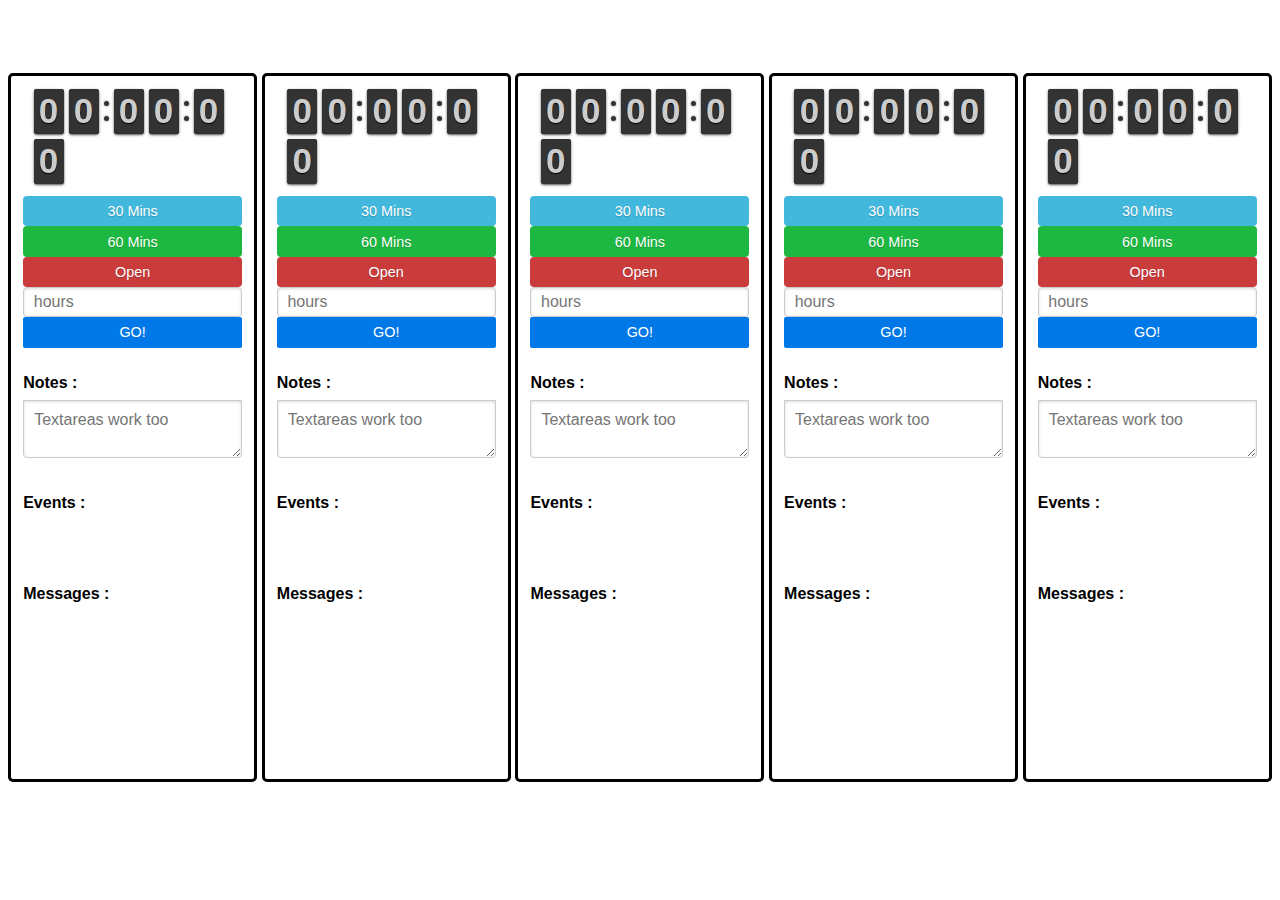
==== index.html @ 71eb6a72 "Newer project with CSS" ====
<html>
	<head>

		<link rel="stylesheet" href="pure-button/pure-min.css">
		<link rel="stylesheet" href="compiled/flipclock.css">
		<link rel="stylesheet" href="mystyle.css">

		<script src="compiled/jquery.min.js"></script>
		<script src="compiled/flipclock.js"></script>
	</head>
	<body onload="clockstartpsone(0); clockstartpstwo(0);
	 clockstartpsthree(0); clockstartpsfour(0); clockstartbillard(0); ">


<!--**************************PS One*************************-->

<div class="psone-clock-container">

				<div class="psone-clock"></div>
				<form class="pure-form">
						<input type="button" class="button-small button-secondary pure-button" value="30 Mins" onclick="clockstartpsone(0.5); timerecordpsone();" />
						<input type="button" class="button-small button-success pure-button" value="60 Mins" onclick="clockstartpsone(1); timerecordpsone();" />
						<input type="button" class="button-small button-error pure-button" value="Open" onclick="clockstartpsone(100); timerecordpsone();" />
						<input id="hours1" type="text" class="pure-input" placeholder="hours" />
						<input type="button" class="button-small pure-button-primary pure-button" value="GO!" onclick="clockstartpsone(); timerecordpsone();" />
						<fieldset class="pure-group">
							<h4>Notes : </h4>
							<textarea class="pure-input-1" placeholder="Textareas work too"></textarea>
						</fieldset>
				</form>

				<div class="events">
					<h4>Events : </h4>
					<p id="timepsone"></p>
				</div>

				<div class="messages">
					<h4>Messages :</h4>
					<p class="psonemessage"></p>
				</div>
</div>


<!--**************************PS Two*************************-->

<div class="pstwo-clock-container">

				<div class="pstwo-clock"></div>
				<form class="pure-form">
						<input type="button" class="button-small button-secondary pure-button" value="30 Mins" onclick="clockstartpstwo(0.5); timerecordpstwo();" />
						<input type="button" class="button-small button-success pure-button" value="60 Mins" onclick="clockstartpstwo(1); timerecordpstwo();" />
						<input type="button" class="button-small button-error pure-button" value="Open" onclick="clockstartpstwo(100); timerecordpstwo();" />
						<input id="hours1" type="text" class="pure-input" placeholder="hours" />
						<input type="button" class="button-small pure-button-primary pure-button" value="GO!" onclick="clockstartpstwo(); timerecordpstwo();" />
						<fieldset class="pure-group">
							<h4>Notes : </h4>
							<textarea class="pure-input-1" placeholder="Textareas work too"></textarea>
						</fieldset>
				</form>

				<div class="events">
					<h4>Events : </h4>
					<p id="timepstwo"></p>
				</div>

				<div class="messages">
					<h4>Messages :</h4>
					<p class="pstwomessage"></p>
				</div>
</div>


<!--**************************PS Three*************************-->

<div class="psthree-clock-container">

				<div class="psthree-clock"></div>
				<form class="pure-form">
						<input type="button" class="button-small button-secondary pure-button" value="30 Mins" onclick="clockstartpsthree(0.5); timerecordpsthree();" />
						<input type="button" class="button-small button-success pure-button" value="60 Mins" onclick="clockstartpsthree(1); timerecordpsthree();" />
						<input type="button" class="button-small button-error pure-button" value="Open" onclick="clockstartpsthree(100); timerecordpsthree();" />
						<input id="hours1" type="text" class="pure-input" placeholder="hours" />
						<input type="button" class="button-small pure-button-primary pure-button" value="GO!" onclick="clockstartpsthree(); timerecordpsthree();" />
						<fieldset class="pure-group">
							<h4>Notes : </h4>
							<textarea class="pure-input-1" placeholder="Textareas work too"></textarea>
						</fieldset>
				</form>

				<div class="events">
					<h4>Events : </h4>
					<p id="timepsthree"></p>
				</div>

				<div class="messages">
					<h4>Messages :</h4>
					<p class="psthreemessage"></p>
				</div>
</div>


<!--**************************PS Four*************************-->

<div class="psfour-clock-container">

				<div class="psfour-clock"></div>
				<form class="pure-form">
						<input type="button" class="button-small button-secondary pure-button" value="30 Mins" onclick="clockstartpsfour(0.5); timerecordpsfour();" />
						<input type="button" class="button-small button-success pure-button" value="60 Mins" onclick="clockstartpsfour(1); timerecordpsfour();" />
						<input type="button" class="button-small button-error pure-button" value="Open" onclick="clockstartpsfour(100); timerecordpsfour();" />
						<input id="hours1" type="text" class="pure-input" placeholder="hours" />
						<input type="button" class="button-small pure-button-primary pure-button" value="GO!" onclick="clockstartpsfour(); timerecordpsfour();" />
						<fieldset class="pure-group">
							<h4>Notes : </h4>
							<textarea class="pure-input-1" placeholder="Textareas work too"></textarea>
						</fieldset>
				</form>

				<div class="events">
					<h4>Events : </h4>
					<p id="timepsfour"></p>
				</div>

				<div class="messages">
					<h4>Messages :</h4>
					<p class="psfourmessage"></p>
				</div>
</div>


<!--**************************Billard*************************-->

<div class="billard-clock-container">

				<div class="billard-clock"></div>
				<form class="pure-form">
						<input type="button" class="button-small button-secondary pure-button" value="30 Mins" onclick="clockstartbillard(0.5); timerecordbillard();" />
						<input type="button" class="button-small button-success pure-button" value="60 Mins" onclick="clockstartbillard(1); timerecordbillard();" />
						<input type="button" class="button-small button-error pure-button" value="Open" onclick="clockstartbillard(100); timerecordbillard();" />
						<input id="hours1" type="text" class="pure-input" placeholder="hours" />
						<input type="button" class="button-small pure-button-primary pure-button" value="GO!" onclick="clockstartbillard(); timerecordbillard();" />
						<fieldset class="pure-group">
							<h4>Notes : </h4>
							<textarea class="pure-input-1" placeholder="Textareas work too"></textarea>
						</fieldset>
				</form>

				<div class="events">
					<h4>Events : </h4>
					<p id="timebillard"></p>
				</div>

				<div class="messages">
					<h4>Messages :</h4>
					<p class="billardmessage"></p>
				</div>
</div>

<script type="text/javascript">
		// **************************** PS One ********************************* //

						function timerecordpsone(){
								var t = new Date();
								var h = t.getHours();
								var m = t.getMinutes();
								var s = t.getSeconds();
								var message = "PS One Started at" +" "+( h % 12 || 12 )+ " : " +m+" : "+s;
								document.getElementById("timepsone").innerHTML=message;
						}
						function clockstartpsone(x) {
							if (x == undefined) {
								var hours1 = document.getElementById("hours1");
								x = hours1.value;
								var downward = true;
							}else if (x==100) {
								downward = false;
								x = 0;
							}else {
								downward = true;
							}
							var clock = new FlipClock($('.psone-clock'),x*3600, {
								// ... your options here

								clockFace: 'HourlyCounter',
								autoStart: true,
								countdown: downward,

								callbacks: {
									interval: function() {
												var time = this.factory.getTime().time;

												if(time == 600) {
													$('.psonemessage').html('10 Minutes left');
													var audio = new Audio('audio_file.mp3');
													audio.play();
												}
											},
											stop: function() {
												$('.psonemessage').html('the end');
											}
										}




									})};

			// **************************** PS Two ********************************* //
			function timerecordpstwo(){
					var t = new Date();
					var h = t.getHours();
					var m = t.getMinutes();
					var s = t.getSeconds();
					var message = "PS Two Started at" +" "+( h % 12 || 12 )+ " : " +m+" : "+s;
					document.getElementById("timepstwo").innerHTML=message;
			}

			function clockstartpstwo(x) {

				if (x > 2) {
					var downward = false;
					x = 0;
				}else {
					downward = true;
				}

				var clock = new FlipClock($('.pstwo-clock'),x*3600, {
					// ... your options here
					clockFace: 'HourlyCounter',
					autoStart: true,
					countdown: downward,
					callbacks: {
						interval: function() {
									var time = this.factory.getTime().time;

									if(time == 600) {
										$('.pstwomessage').html('10 Minutes left');
										var audio = new Audio('audio_file.mp3');
										audio.play();
									}
								},
								stop: function() {
									$('.pstwomessage').html('the end');
								}
							}
						})};

			// **************************** PS Three ********************************* //
			function timerecordpsthree(){
					var t = new Date();
					var h = t.getHours();
					var m = t.getMinutes();
					var s = t.getSeconds();
					var message = "PS Three Started at" +" "+( h % 12 || 12 )+ " : " +m+" : "+s;
					document.getElementById("timepsthree").innerHTML=message;
			}

			function clockstartpsthree(x) {
				if (x > 2) {
					var downward = false;
					x = 0;
				}else {
					downward = true;
				}
				var clock = new FlipClock($('.psthree-clock'),x*3600, {
					// ... your options here
					clockFace: 'HourlyCounter',
					autoStart: true,
					countdown: downward,
					callbacks: {
						interval: function() {
									var time = this.factory.getTime().time;

									if(time == 600) {
										$('.psthreemessage').html('10 Minutes left');
										var audio = new Audio('audio_file.mp3');
										audio.play();
									}
								},
								stop: function() {
									$('.psthreemessage').html('the end');
								}
							}
						})};

			// **************************** PS Four ********************************* //
			function timerecordpsfour(){
					var t = new Date();
					var h = t.getHours();
					var m = t.getMinutes();
					var s = t.getSeconds();
					var message = "PS Four Started at" +" "+( h % 12 || 12 )+ " : " +m+" : "+s;
					document.getElementById("timepsfour").innerHTML=message;
			}

			function clockstartpsfour(x) {
				if (x > 2) {
					var downward = false;
					x = 0;
				}else {
					downward = true;
				}
				var clock = new FlipClock($('.psfour-clock'),x*3600, {
					// ... your options here
					clockFace: 'HourlyCounter',
					autoStart: true,
					countdown: downward,
					callbacks: {
						interval: function() {
									var time = this.factory.getTime().time;

									if(time == 600) {
										$('.psfourmessage').html('10 Minutes left');
										var audio = new Audio('audio_file.mp3');
										audio.play();
									}
								},
								stop: function() {
									$('.psfourmessage').html('the end');
								}
							}
						})};

			// **************************** Billard ********************************* //
			function timerecordbillard(){
					var t = new Date();
					var h = t.getHours();
					var m = t.getMinutes();
					var s = t.getSeconds();
					var message = "Billard Started at" +" "+( h % 12 || 12 )+ " : " +m+" : "+s;
					document.getElementById("timebillard").innerHTML=message;
			}

			function clockstartbillard(x) {
				if (x > 2) {
					var downward = false;
					x = 0;
				}else {
					downward = true;
				}
				var clock = new FlipClock($('.billard-clock'),x*3600, {
					// ... your options here
					clockFace: 'HourlyCounter',
					autoStart: true,
					countdown: downward,
					callbacks: {
						interval: function() {
									var time = this.factory.getTime().time;

									if(time == 600) {
										$('.billardmessage').html('10 Minutes left');
										var audio = new Audio('audio_file.mp3');
										audio.play();
									}
								},
								stop: function() {
									$('.billardmessage').html('the end');
								}
							}
						})};

						//window.onbeforeunload = confirmExit;
				    //function confirmExit() {
				      //  return "You have attempted to leave this page. Are you sure?";
				    //}

    </script>
	</body>
</html>
---- compiled/flipclock.css ----
/* Get the bourbon mixin from http://bourbon.io */
/* Reset */

.psone-clock, .pstwo-clock, .psthree-clock, .psfour-clock, .billard-clock {
   zoom: 0.5;

}
/* Get the bourbon mixin from http://bourbon.io */
/* Reset */

.flip-clock-wrapper * {
    -webkit-box-sizing: border-box;
    -moz-box-sizing: border-box;
    -ms-box-sizing: border-box;
    -o-box-sizing: border-box;
    box-sizing: border-box;
    -webkit-backface-visibility: hidden;
    -moz-backface-visibility: hidden;
    -ms-backface-visibility: hidden;
    -o-backface-visibility: hidden;
    backface-visibility: hidden;
}

.flip-clock-wrapper a {
  cursor: pointer;
  text-decoration: none;
  color: #ccc; }

.flip-clock-wrapper a:hover {
  color: #fff; }

.flip-clock-wrapper ul {
  list-style: none; }

.flip-clock-wrapper.clearfix:before,
.flip-clock-wrapper.clearfix:after {
  content: " ";
  display: table; }

.flip-clock-wrapper.clearfix:after {
  clear: both; }

.flip-clock-wrapper.clearfix {
  *zoom: 1; }

/* Main */
.flip-clock-wrapper {
  font: normal 11px "Helvetica Neue", Helvetica, sans-serif;
  -webkit-user-select: none; }

.flip-clock-meridium {
  background: none !important;
  box-shadow: 0 0 0 !important;
  font-size: 36px !important; }

.flip-clock-meridium a { color: #313333; }

.flip-clock-wrapper {
  text-align: center;
  position: relative;
  width: 100%;
  margin: 1em;
}

.flip-clock-wrapper:before,
.flip-clock-wrapper:after {
    content: " "; /* 1 */
    display: table; /* 2 */
}
.flip-clock-wrapper:after {
    clear: both;
}

/* Skeleton */
.flip-clock-wrapper ul {
  position: relative;
  float: left;
  margin: 5px;
  width: 60px;
  height: 90px;
  font-size: 80px;
  font-weight: bold;
  line-height: 87px;
  border-radius: 6px;
  background: #000;
}

.flip-clock-wrapper ul li {
  z-index: 1;
  position: absolute;
  left: 0;
  top: 0;
  width: 100%;
  height: 100%;
  line-height: 87px;
  text-decoration: none !important;
}

.flip-clock-wrapper ul li:first-child {
  z-index: 2; }

.flip-clock-wrapper ul li a {
  display: block;
  height: 100%;
  -webkit-perspective: 200px;
  -moz-perspective: 200px;
  perspective: 200px;
  margin: 0 !important;
  overflow: visible !important;
  cursor: default !important; }

.flip-clock-wrapper ul li a div {
  z-index: 1;
  position: absolute;
  left: 0;
  width: 100%;
  height: 50%;
  font-size: 80px;
  overflow: hidden;
  outline: 1px solid transparent; }

.flip-clock-wrapper ul li a div .shadow {
  position: absolute;
  width: 100%;
  height: 100%;
  z-index: 2; }

.flip-clock-wrapper ul li a div.up {
  -webkit-transform-origin:  none !important;
  -moz-transform-origin:  none !important;
  -ms-transform-origin:  none !important;
  -o-transform-origin:  none !important;
  transform-origin:  none !important;
  top: 0; }

.flip-clock-wrapper ul li a div.up:after {
  content: "";
  position: absolute;
  top: 44px;
  left: 0;
  z-index: 5;
  width: 100%;
  height: 3px;
  background-color: #000;
  background-color: rgba(0, 0, 0, 0.4); }

.flip-clock-wrapper ul li a div.down {
  -webkit-transform-origin:  none !important;
  -moz-transform-origin:  none !important;
  -ms-transform-origin:  none !important;
  -o-transform-origin:  none !important;
  transform-origin:  none !important;
  bottom: 0;
  border-bottom-left-radius: 6px;
  border-bottom-right-radius: 6px;
}

.flip-clock-wrapper ul li a div div.inn {
  position: absolute;
  left: 0;
  z-index: 1;
  width: 100%;
  height: 200%;
  color: #ccc;
  text-shadow: 0 1px 2px #000;
  text-align: center;
  background-color: #333;
  border-radius: 6px;
  font-size: 70px; }

.flip-clock-wrapper ul li a div.up div.inn {
  top: 0; }

.flip-clock-wrapper ul li a div.down div.inn {
  bottom: 0; }

/* PLAY */
.flip-clock-wrapper ul.play li.flip-clock-before {
  z-index: 3; }

.flip-clock-wrapper .flip {   box-shadow: 0 2px 5px rgba(0, 0, 0, 0.7); }

.flip-clock-wrapper ul.play li.flip-clock-active {
  -webkit-animation:  none !important;
  -moz-animation:  none !important;
  animation:  none !important;
  z-index: 5; }

.flip-clock-divider {
  float: left;
  display: inline-block;
  position: relative;
  width: 20px;
  height: 100px; }

.flip-clock-divider:first-child {
  width: 0; }

.flip-clock-dot {
  display: block;
  background: #323434;
  width: 10px;
  height: 10px;
  position: absolute;
  border-radius: 50%;
  box-shadow: 0 0 5px rgba(0, 0, 0, 0.5);
  left: 5px; }

.flip-clock-divider .flip-clock-label {
  position: absolute;
  top: -1.5em;
  right: -86px;
  color: black;
  text-shadow: none;
  visibility: hidden;
 }

.flip-clock-divider.minutes .flip-clock-label {
  right: -88px;

}

.flip-clock-divider.seconds .flip-clock-label {
  right: -91px;
  visibility: hidden;
}

.flip-clock-dot.top {
  top: 30px; }

.flip-clock-dot.bottom {
  bottom: 30px; }

@-webkit-keyframes asd {
  0% {
    z-index: 2; }

  20% {
    z-index: 4; }

  100% {
    z-index: 4; } }

@-moz-keyframes asd {
  0% {
    z-index: 2; }

  20% {
    z-index: 4; }

  100% {
    z-index: 4; } }

@-o-keyframes asd {
  0% {
    z-index: 2; }

  20% {
    z-index: 4; }

  100% {
    z-index: 4; } }

@keyframes asd {
  0% {
    z-index: 2; }

  20% {
    z-index: 4; }

  100% {
    z-index: 4; } }

.flip-clock-wrapper ul.play li.flip-clock-active .down {
  z-index: 2;
  -webkit-animation:  none !important;
  -moz-animation:  none !important;
  animation:  none !important }

@-webkit-keyframes turn {
  0% {
    -webkit-transform: rotateX(90deg); }

  100% {
    -webkit-transform: rotateX(0deg); } }

@-moz-keyframes turn {
  0% {
    -moz-transform: rotateX(90deg); }

  100% {
    -moz-transform: rotateX(0deg); } }

@-o-keyframes turn {
  0% {
    -o-transform: rotateX(90deg); }

  100% {
    -o-transform: rotateX(0deg); } }

@keyframes turn {
  0% {
    transform: rotateX(90deg); }

  100% {
    transform: rotateX(0deg); } }

.flip-clock-wrapper ul.play li.flip-clock-before .up {
  z-index: 2;
  -webkit-animation:  none !important;
  -moz-animation:  none !important;
  animation:  none !important }

@-webkit-keyframes turn2 {
  0% {
    -webkit-transform: rotateX(0deg); }

  100% {
    -webkit-transform: rotateX(-90deg); } }

@-moz-keyframes turn2 {
  0% {
    -moz-transform: rotateX(0deg); }

  100% {
    -moz-transform: rotateX(-90deg); } }

@-o-keyframes turn2 {
  0% {
    -o-transform: rotateX(0deg); }

  100% {
    -o-transform: rotateX(-90deg); } }

@keyframes turn2 {
  0% {
    transform: rotateX(0deg); }

  100% {
    transform: rotateX(-90deg); } }

.flip-clock-wrapper ul li.flip-clock-active {
  z-index: 3; }

/* SHADOW */
@-webkit-keyframes show {
  0% {
    opacity: 0; }

  100% {
    opacity: 1; } }

@-moz-keyframes show {
  0% {
    opacity: 0; }

  100% {
    opacity: 1; } }

@-o-keyframes show {
  0% {
    opacity: 0; }

  100% {
    opacity: 1; } }

@keyframes show {
  0% {
    opacity: 0; }

  100% {
    opacity: 1; } }

@-webkit-keyframes hide {
  0% {
    opacity: 1; }

  100% {
    opacity: 0; } }

@-moz-keyframes hide {
  0% {
    opacity: 1; }

  100% {
    opacity: 0; } }

@-o-keyframes hide {
  0% {
    opacity: 1; }

  100% {
    opacity: 0; } }

@keyframes hide {
  0% {
    opacity: 1; }

  100% {
    opacity: 0; } }
---- mystyle.css ----
/**Generaal Style**/
body {
  width:100%;
  margin-top: 73px;

}

form {

  width: 90%;
  display: block;
  margin: auto;
}

textarea {
  margin: auto;
}

h4 {
  margin-bottom: -10px;
}

form,h4 {
  margin-bottom :10px;
}
p {
  margin-left: 7px;
}

.events, .messages {
  margin: auto;
  height: 10%;
  width: 90%;
}



/** Start PS one container style **/
.psone-clock-container {
  width: 19%;
  height: 85%;
  display: inline-block;
  vertical-align:top;
  margin-left: 8px;
  border: solid;
  border-radius: 5px;
}


.psone-clock {
  width: 90%;
  display: block;
  margin:20px 0px 20px 40px;
}


/**End PS one container style**/

/****************************************/

/** Start PS two container style **/
.pstwo-clock-container {
  width: 19%;
  height: 85%;

  display: inline-block;
  vertical-align:top;
  border: solid;
  border-radius: 5px;

}


.pstwo-clock {
  width: 90%;
  display: block;
  margin:20px 0px 20px 40px;
}

/**End PS two container style**/


/****************************************/


/** Start PS three container style **/
.psthree-clock-container {
  width: 19%;
  height: 85%;

  display: inline-block;
  vertical-align:top;
  border: solid;
  border-radius: 5px;
}


.psthree-clock {
  width: 90%;
  display: block;
  margin:20px 0px 20px 40px;
}

/**End PS three container style**/


/****************************************/


/** Start PS four container style **/
.psfour-clock-container {
  width: 19%;
  height: 85%;

  display: inline-block;
  vertical-align:top;
  border: solid;
  border-radius: 5px;
}


.psfour-clock {
  width: 90%;
  display: block;
  margin:20px 0px 20px 40px;
}

/**End PS four container style**/


/****************************************/


/** Start Billard one container style **/
.billard-clock-container {
  width: 19%;
  height: 85%;

  display: inline-block;
  vertical-align:top;
  border: solid;
  border-radius: 5px;
}


.billard-clock {
  width: 90%;
  display: block;
  margin:20px 0px 20px 40px;
}

/**End Billard one container style**/

/****************************************/

/** Start Buttons style **/

.button-success,
.button-error,
.button-warning,
.button-secondary {
    color: white;
    border-radius: 4px;
    text-shadow: 0 1px 1px rgba(0, 0, 0, 0.2);
}

.button-success {
    background: rgb(28, 184, 65); /* this is a green */
}

.button-error {
    background: rgb(202, 60, 60); /* this is a maroon */
}

.button-warning {
    background: rgb(223, 117, 20); /* this is an orange */
}

.button-secondary {
    background: rgb(66, 184, 221); /* this is a light blue */
}

.button-small {
  font-size: 90%;
  width: 100%;
}

.pure-input {
  width: 100%;
  height: 30px;
  margin-right: 2px;
}
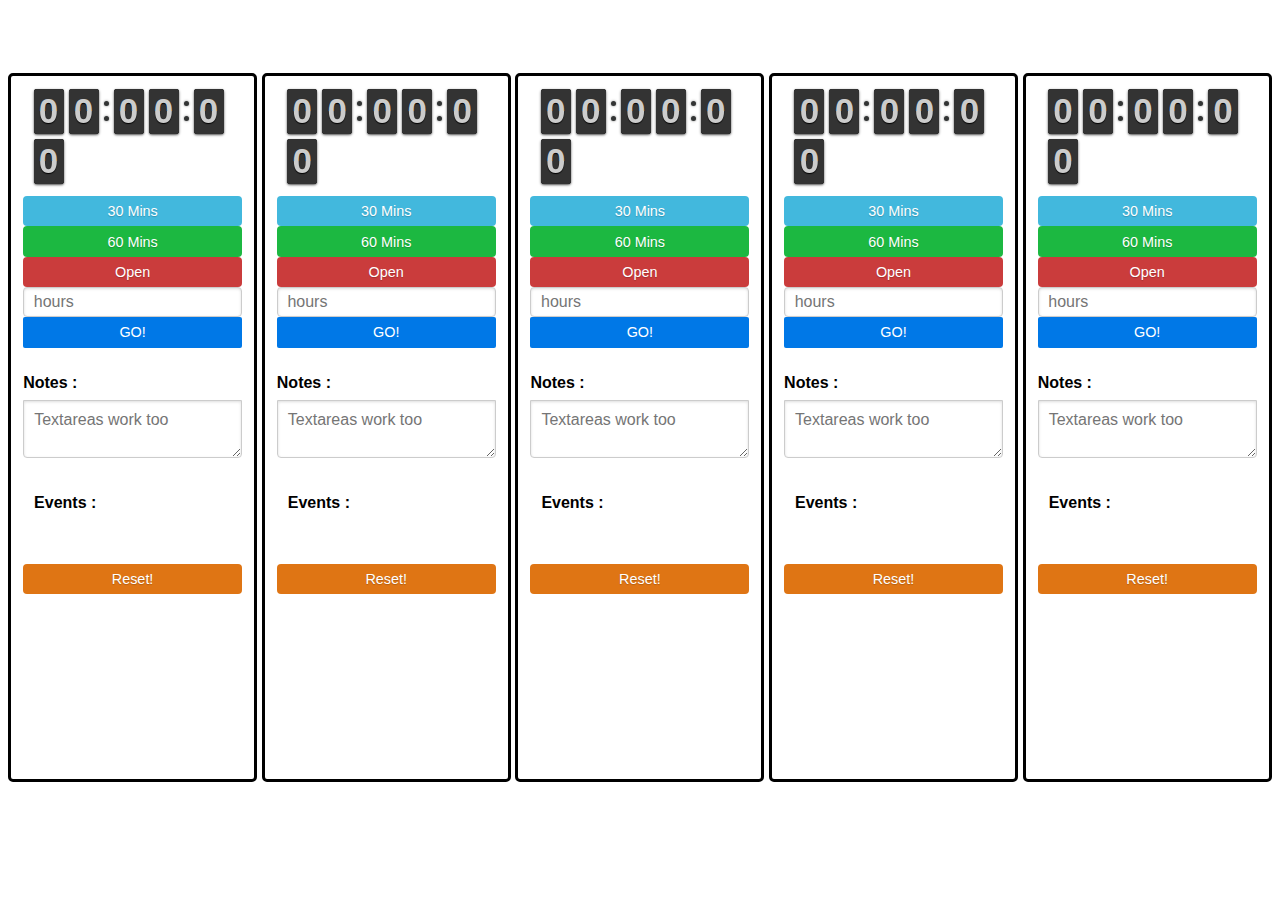
==== commit f1978ee5: "nothing" ====
--- a/index.html
+++ b/index.html
@@ -1,43 +1,43 @@
 <html>
 	<head>
-
+		<link href="https://fonts.googleapis.com/css?family=Lobster" rel="stylesheet" type="text/css">
 		<link rel="stylesheet" href="pure-button/pure-min.css">
 		<link rel="stylesheet" href="compiled/flipclock.css">
 		<link rel="stylesheet" href="mystyle.css">
 
+
 		<script src="compiled/jquery.min.js"></script>
 		<script src="compiled/flipclock.js"></script>
 	</head>
-	<body onload="clockstartpsone(0); clockstartpstwo(0);
-	 clockstartpsthree(0); clockstartpsfour(0); clockstartbillard(0); ">
-
+	<body onload="deploy()" onunload="savetimers()">
 
 <!--**************************PS One*************************-->
 
 <div class="psone-clock-container">
-
 				<div class="psone-clock"></div>
 				<form class="pure-form">
-						<input type="button" class="button-small button-secondary pure-button" value="30 Mins" onclick="clockstartpsone(0.5); timerecordpsone();" />
-						<input type="button" class="button-small button-success pure-button" value="60 Mins" onclick="clockstartpsone(1); timerecordpsone();" />
-						<input type="button" class="button-small button-error pure-button" value="Open" onclick="clockstartpsone(100); timerecordpsone();" />
+
+						<input type="button" class="button-small button-secondary pure-button" value="30 Mins" onclick="clockstartpsone('half'); timerecordpsone();" />
+						<input type="button" class="button-small button-success pure-button" value="60 Mins" onclick="clockstartpsone('hour'); timerecordpsone();" />
+						<input type="button" class="button-small button-error pure-button" value="Open" onclick="clockstartpsone('unlimited'); timerecordpsone();" />
 						<input id="hours1" type="text" class="pure-input" placeholder="hours" />
-						<input type="button" class="button-small pure-button-primary pure-button" value="GO!" onclick="clockstartpsone(); timerecordpsone();" />
+						<input type="button" class="button-small pure-button-primary pure-button" value="GO!" onclick="clockstartpsone('hours1'); timerecordpsone();" />
+
 						<fieldset class="pure-group">
 							<h4>Notes : </h4>
 							<textarea class="pure-input-1" placeholder="Textareas work too"></textarea>
 						</fieldset>
+
+						<div class="events">
+							<h4>Events : </h4>
+							<p id="timepsone"></p>
+							<p class="psonemessage"></p>
+						</div>
+						<input type="button" class="button-small button-warning pure-button" value="Reset!" onclick="resetpsone();" />
 				</form>
 
-				<div class="events">
-					<h4>Events : </h4>
-					<p id="timepsone"></p>
-				</div>
-
-				<div class="messages">
-					<h4>Messages :</h4>
-					<p class="psonemessage"></p>
-				</div>
+
+
 </div>
 
 
@@ -47,26 +47,25 @@
 
 				<div class="pstwo-clock"></div>
 				<form class="pure-form">
-						<input type="button" class="button-small button-secondary pure-button" value="30 Mins" onclick="clockstartpstwo(0.5); timerecordpstwo();" />
-						<input type="button" class="button-small button-success pure-button" value="60 Mins" onclick="clockstartpstwo(1); timerecordpstwo();" />
-						<input type="button" class="button-small button-error pure-button" value="Open" onclick="clockstartpstwo(100); timerecordpstwo();" />
-						<input id="hours1" type="text" class="pure-input" placeholder="hours" />
-						<input type="button" class="button-small pure-button-primary pure-button" value="GO!" onclick="clockstartpstwo(); timerecordpstwo();" />
+						<input type="button" class="button-small button-secondary pure-button" value="30 Mins" onclick="clockstartpstwo('half'); timerecordpstwo();" />
+						<input type="button" class="button-small button-success pure-button" value="60 Mins" onclick="clockstartpstwo('hour'); timerecordpstwo();" />
+						<input type="button" class="button-small button-error pure-button" value="Open" onclick="clockstartpstwo('unlimited'); timerecordpstwo();" />
+						<input id="hours2" type="text" class="pure-input" placeholder="hours" />
+						<input type="button" class="button-small pure-button-primary pure-button" value="GO!" onclick="clockstartpstwo('hours2'); timerecordpstwo();" />
+
 						<fieldset class="pure-group">
 							<h4>Notes : </h4>
 							<textarea class="pure-input-1" placeholder="Textareas work too"></textarea>
 						</fieldset>
+
+										<div class="events">
+											<h4>Events : </h4>
+											<p id="timepstwo"></p>
+											<p class="pstwomessage"></p>
+										</div>
+										<input type="button" class="button-small button-warning pure-button" value="Reset!" onclick="resetpstwo();" />
 				</form>
 
-				<div class="events">
-					<h4>Events : </h4>
-					<p id="timepstwo"></p>
-				</div>
-
-				<div class="messages">
-					<h4>Messages :</h4>
-					<p class="pstwomessage"></p>
-				</div>
 </div>
 
 
@@ -76,26 +75,26 @@
 
 				<div class="psthree-clock"></div>
 				<form class="pure-form">
-						<input type="button" class="button-small button-secondary pure-button" value="30 Mins" onclick="clockstartpsthree(0.5); timerecordpsthree();" />
-						<input type="button" class="button-small button-success pure-button" value="60 Mins" onclick="clockstartpsthree(1); timerecordpsthree();" />
-						<input type="button" class="button-small button-error pure-button" value="Open" onclick="clockstartpsthree(100); timerecordpsthree();" />
-						<input id="hours1" type="text" class="pure-input" placeholder="hours" />
-						<input type="button" class="button-small pure-button-primary pure-button" value="GO!" onclick="clockstartpsthree(); timerecordpsthree();" />
+						<input type="button" class="button-small button-secondary pure-button" value="30 Mins" onclick="clockstartpsthree('half'); timerecordpsthree();" />
+						<input type="button" class="button-small button-success pure-button" value="60 Mins" onclick="clockstartpsthree('hour'); timerecordpsthree();" />
+						<input type="button" class="button-small button-error pure-button" value="Open" onclick="clockstartpsthree('unlimited'); timerecordpsthree();" />
+						<input id="hours3" type="text" class="pure-input" placeholder="hours" />
+						<input type="button" class="button-small pure-button-primary pure-button" value="GO!" onclick="clockstartpsthree('hours3'); timerecordpsthree();" />
+
 						<fieldset class="pure-group">
 							<h4>Notes : </h4>
 							<textarea class="pure-input-1" placeholder="Textareas work too"></textarea>
 						</fieldset>
+
+						<div class="events">
+							<h4>Events : </h4>
+							<p id="timepsthree"></p>
+							<p class="psthreemessage"></p>
+						</div>
+						<input type="button" class="button-small button-warning pure-button" value="Reset!" onclick="resetpsthree();" />
 				</form>
 
-				<div class="events">
-					<h4>Events : </h4>
-					<p id="timepsthree"></p>
-				</div>
-
-				<div class="messages">
-					<h4>Messages :</h4>
-					<p class="psthreemessage"></p>
-				</div>
+
 </div>
 
 
@@ -105,26 +104,25 @@
 
 				<div class="psfour-clock"></div>
 				<form class="pure-form">
-						<input type="button" class="button-small button-secondary pure-button" value="30 Mins" onclick="clockstartpsfour(0.5); timerecordpsfour();" />
-						<input type="button" class="button-small button-success pure-button" value="60 Mins" onclick="clockstartpsfour(1); timerecordpsfour();" />
-						<input type="button" class="button-small button-error pure-button" value="Open" onclick="clockstartpsfour(100); timerecordpsfour();" />
-						<input id="hours1" type="text" class="pure-input" placeholder="hours" />
-						<input type="button" class="button-small pure-button-primary pure-button" value="GO!" onclick="clockstartpsfour(); timerecordpsfour();" />
+						<input type="button" class="button-small button-secondary pure-button" value="30 Mins" onclick="clockstartpsfour('half'); timerecordpsfour();" />
+						<input type="button" class="button-small button-success pure-button" value="60 Mins" onclick="clockstartpsfour('hour'); timerecordpsfour();" />
+						<input type="button" class="button-small button-error pure-button" value="Open" onclick="clockstartpsfour('unlimited'); timerecordpsfour();" />
+						<input id="hours4" type="text" class="pure-input" placeholder="hours" />
+						<input type="button" class="button-small pure-button-primary pure-button" value="GO!" onclick="clockstartpsfour('hours4'); timerecordpsfour();" />
+
 						<fieldset class="pure-group">
 							<h4>Notes : </h4>
 							<textarea class="pure-input-1" placeholder="Textareas work too"></textarea>
 						</fieldset>
+
+										<div class="events">
+											<h4>Events : </h4>
+											<p id="timepsfour"></p>
+											<p class="psfourmessage"></p>
+										</div>
+										<input type="button" class="button-small button-warning pure-button" value="Reset!" onclick="resetpsfour();" />
 				</form>
 
-				<div class="events">
-					<h4>Events : </h4>
-					<p id="timepsfour"></p>
-				</div>
-
-				<div class="messages">
-					<h4>Messages :</h4>
-					<p class="psfourmessage"></p>
-				</div>
 </div>
 
 
@@ -134,235 +132,435 @@
 
 				<div class="billard-clock"></div>
 				<form class="pure-form">
-						<input type="button" class="button-small button-secondary pure-button" value="30 Mins" onclick="clockstartbillard(0.5); timerecordbillard();" />
-						<input type="button" class="button-small button-success pure-button" value="60 Mins" onclick="clockstartbillard(1); timerecordbillard();" />
-						<input type="button" class="button-small button-error pure-button" value="Open" onclick="clockstartbillard(100); timerecordbillard();" />
-						<input id="hours1" type="text" class="pure-input" placeholder="hours" />
-						<input type="button" class="button-small pure-button-primary pure-button" value="GO!" onclick="clockstartbillard(); timerecordbillard();" />
+						<input type="button" class="button-small button-secondary pure-button" value="30 Mins" onclick="clockstartbillard('half'); timerecordbillard();" />
+						<input type="button" class="button-small button-success pure-button" value="60 Mins" onclick="clockstartbillard('hour'); timerecordbillard();" />
+						<input type="button" class="button-small button-error pure-button" value="Open" onclick="clockstartbillard('unlimited'); timerecordbillard();" />
+						<input id="hoursbillard" type="text" class="pure-input" placeholder="hours" />
+						<input type="button" class="button-small pure-button-primary pure-button" value="GO!" onclick="clockstartbillard('hoursbillard'); timerecordbillard();" />
+
 						<fieldset class="pure-group">
 							<h4>Notes : </h4>
 							<textarea class="pure-input-1" placeholder="Textareas work too"></textarea>
 						</fieldset>
+
+										<div class="events">
+											<h4>Events : </h4>
+											<p id="timebillard"></p>
+											<p class="billardmessage"></p>
+										</div>
+										<input type="button" class="button-small button-warning pure-button" value="Reset!" onclick="resetbillard();" />
 				</form>
 
-				<div class="events">
-					<h4>Events : </h4>
-					<p id="timebillard"></p>
-				</div>
-
-				<div class="messages">
-					<h4>Messages :</h4>
-					<p class="billardmessage"></p>
-				</div>
 </div>
 
 <script type="text/javascript">
-		// **************************** PS One ********************************* //
-
-						function timerecordpsone(){
-								var t = new Date();
-								var h = t.getHours();
-								var m = t.getMinutes();
-								var s = t.getSeconds();
-								var message = "PS One Started at" +" "+( h % 12 || 12 )+ " : " +m+" : "+s;
-								document.getElementById("timepsone").innerHTML=message;
+
+		// **************************** Checking and setting local storage and global variables for the first time ********************************* //
+
+
+						// Deploy the counters
+						function deploy(x){
+								 clockstartpsone(x);
+								 clockstartpstwo(x);
+								 clockstartpsthree(x);
+								 clockstartpsfour(x);
+								 clockstartbillard(x);
+							}
+
+						// save timers on reload
+						function savetimers(){
+							savexpsone();
+							savexpstwo();
+							savexpsthree();
+							savexpsfour();
+							savexbillard();
 						}
+
+						var savedtimepsone, savedtimepstwo, savedtimepsthree, savedtimepsfour, savedtimebillard;
+		// **************************** Launching the counters with default value = localxs ********************************* //
+
+		// **************************** PS One *********************************
+
+						var localxpsone = parseFloat(localStorage.localxpsone);
+
 						function clockstartpsone(x) {
-							if (x == undefined) {
-								var hours1 = document.getElementById("hours1");
-								x = hours1.value;
-								var downward = true;
-							}else if (x==100) {
-								downward = false;
-								x = 0;
-							}else {
-								downward = true;
-							}
+							console.log(x);
+								if (x == "unlimited") {
+									x = 5;
+									var count = true;
+								}else if (x == "hours1") {
+									var hours1 = document.getElementById("hours1");
+									x = hours1.value;
+									count = true;
+								}else if (x == 'hour'){
+									x = 1;
+									var count = true;
+								}else if (x == 'half'){
+									x = 0.5;
+									var count = true;
+								}else {
+									x = localxpsone;
+									var count = true;
+								}
+
+
 							var clock = new FlipClock($('.psone-clock'),x*3600, {
 								// ... your options here
-
 								clockFace: 'HourlyCounter',
 								autoStart: true,
-								countdown: downward,
+								countdown: count,
+
 
 								callbacks: {
 									interval: function() {
 												var time = this.factory.getTime().time;
-
+												var audio = new Audio('audio_file.mp3');
+												savedtimepsone = time/3600;
 												if(time == 600) {
 													$('.psonemessage').html('10 Minutes left');
-													var audio = new Audio('audio_file.mp3');
+
 													audio.play();
+												}else if (time == 0) {
+													audio.play();
 												}
 											},
+
 											stop: function() {
-												$('.psonemessage').html('the end');
+												var t = new Date();
+												var h = t.getHours();
+												var m = t.getMinutes();
+												var s = t.getSeconds();
+												$('.psonemessage').html("PS One Finished at" +" "+( h % 12 || 12 )+ " : " +m);
+
+
+// Optional callback will fire after the clock resets
 											}
+
 										}
-
-
-
-
 									})};
 
+									function timerecordpsone(){
+											var t = new Date();
+											var h = t.getHours();
+											var m = t.getMinutes();
+											var s = t.getSeconds();
+											var message = "PS One Started at" +" "+( h % 12 || 12 )+ " : " +m;
+											document.getElementById("timepsone").innerHTML=message;
+											$('.psonemessage').html("");
+									}
+
+									function resetpsone() {
+										//localStorage.removeItem("localxpsone");
+										savedtimepsone = 0;
+										location.reload();
+									}
+
+									function savexpsone() {
+										localStorage.localxpsone = savedtimepsone;
+									}
 			// **************************** PS Two ********************************* //
-			function timerecordpstwo(){
-					var t = new Date();
-					var h = t.getHours();
-					var m = t.getMinutes();
-					var s = t.getSeconds();
-					var message = "PS Two Started at" +" "+( h % 12 || 12 )+ " : " +m+" : "+s;
-					document.getElementById("timepstwo").innerHTML=message;
-			}
-
-			function clockstartpstwo(x) {
-
-				if (x > 2) {
-					var downward = false;
-					x = 0;
-				}else {
-					downward = true;
-				}
-
-				var clock = new FlipClock($('.pstwo-clock'),x*3600, {
-					// ... your options here
-					clockFace: 'HourlyCounter',
-					autoStart: true,
-					countdown: downward,
-					callbacks: {
-						interval: function() {
-									var time = this.factory.getTime().time;
-
-									if(time == 600) {
-										$('.pstwomessage').html('10 Minutes left');
-										var audio = new Audio('audio_file.mp3');
-										audio.play();
-									}
-								},
-								stop: function() {
-									$('.pstwomessage').html('the end');
-								}
-							}
-						})};
-
+
+									var localxpstwo = parseFloat(localStorage.localxpstwo);
+
+									function clockstartpstwo(x) {
+											if (x == "unlimited") {
+												x = 5;
+												var count = true;
+											}else if (x == "hours2") {
+												var hours1 = document.getElementById("hours2");
+												x = hours1.value;
+												count = true;
+											}else if (x == 'hour'){
+												x = 1;
+												var count = true;
+											}else if (x == 'half'){
+												x = 0.5;
+												var count = true;
+											}else {
+												x = localxpstwo;
+												var count = true;
+											}
+
+
+										var clock = new FlipClock($('.pstwo-clock'),x*3600, {
+											// ... your options here
+											clockFace: 'HourlyCounter',
+											autoStart: true,
+											countdown: count,
+
+											callbacks: {
+												interval: function() {
+															var time = this.factory.getTime().time;
+															var audio = new Audio('audio_file.mp3');
+															savedtimepstwo = time/3600;
+															if(time == 600) {
+																$('.pstwomessage').html('10 Minutes left');
+
+																audio.play();
+															}else if (time == 0) {
+																audio.play();
+															}
+														},
+														stop: function() {
+															var t = new Date();
+															var h = t.getHours();
+															var m = t.getMinutes();
+															var s = t.getSeconds();
+															$('.pstwomessage').html("PS Two Finished at" +" "+( h % 12 || 12 )+ " : " +m);
+														}
+													}
+												})};
+
+												function timerecordpstwo(){
+														var t = new Date();
+														var h = t.getHours();
+														var m = t.getMinutes();
+														var s = t.getSeconds();
+														var message = "PS Two Started at" +" "+( h % 12 || 12 )+ " : " +m;
+														document.getElementById("timepstwo").innerHTML=message;
+														$('.pstwomessage').html("");
+												}
+
+												function resetpstwo() {
+													//localStorage.removeItem("localxpstwo");
+													savedtimepstwo = 0;
+													location.reload();
+												}
+
+
+
+
+												function savexpstwo() {
+													localStorage.localxpstwo = savedtimepstwo;
+												}
 			// **************************** PS Three ********************************* //
-			function timerecordpsthree(){
-					var t = new Date();
-					var h = t.getHours();
-					var m = t.getMinutes();
-					var s = t.getSeconds();
-					var message = "PS Three Started at" +" "+( h % 12 || 12 )+ " : " +m+" : "+s;
-					document.getElementById("timepsthree").innerHTML=message;
-			}
-
-			function clockstartpsthree(x) {
-				if (x > 2) {
-					var downward = false;
-					x = 0;
-				}else {
-					downward = true;
-				}
-				var clock = new FlipClock($('.psthree-clock'),x*3600, {
-					// ... your options here
-					clockFace: 'HourlyCounter',
-					autoStart: true,
-					countdown: downward,
-					callbacks: {
-						interval: function() {
-									var time = this.factory.getTime().time;
-
-									if(time == 600) {
-										$('.psthreemessage').html('10 Minutes left');
-										var audio = new Audio('audio_file.mp3');
-										audio.play();
-									}
-								},
-								stop: function() {
-									$('.psthreemessage').html('the end');
-								}
-							}
-						})};
-
+									var localxpsthree = parseFloat(localStorage.localxpsthree);
+
+									function clockstartpsthree(x) {
+											if (x == "unlimited") {
+												x = 5;
+												var count = true;
+											}else if (x == "hours1") {
+												var hours1 = document.getElementById("hours3");
+												x = hours3.value;
+												count = true;
+											}else if (x == 'hour'){
+												x = 1;
+												var count = true;
+											}else if (x == 'half'){
+												x = 0.5;
+												var count = true;
+											}else {
+												x = localxpsthree;
+												var count = true;
+											}
+
+
+										var clock = new FlipClock($('.psthree-clock'),x*3600, {
+											// ... your options here
+											clockFace: 'HourlyCounter',
+											autoStart: true,
+											countdown: count,
+
+											callbacks: {
+												interval: function() {
+															var time = this.factory.getTime().time;
+															var audio = new Audio('audio_file.mp3');
+															savedtimepsthree = time/3600;
+															if(time == 600) {
+																$('.pstheermessage').html('10 Minutes left');
+
+																audio.play();
+															}else if (time == 0) {
+																audio.play();
+															}
+														},
+														stop: function() {
+															var t = new Date();
+															var h = t.getHours();
+															var m = t.getMinutes();
+															var s = t.getSeconds();
+															$('.psthreemessage').html("PS Three Finished at" +" "+( h % 12 || 12 )+ " : " +m);
+														}
+													}
+												})};
+
+												function timerecordpsthree(){
+														var t = new Date();
+														var h = t.getHours();
+														var m = t.getMinutes();
+														var s = t.getSeconds();
+														var message = "PS Three Started at" +" "+( h % 12 || 12 )+ " : " +m;
+														document.getElementById("timepsthree").innerHTML=message;
+														$('.psthreemessage').html("");
+												}
+
+												function resetpsthree() {
+													//localStorage.removeItem("localxpsthree");
+													savedtimepsthree = 0;
+													location.reload();
+												}
+
+
+
+												function savexpsthree() {
+													localStorage.localxpsthree = savedtimepsthree;
+												}
 			// **************************** PS Four ********************************* //
-			function timerecordpsfour(){
-					var t = new Date();
-					var h = t.getHours();
-					var m = t.getMinutes();
-					var s = t.getSeconds();
-					var message = "PS Four Started at" +" "+( h % 12 || 12 )+ " : " +m+" : "+s;
-					document.getElementById("timepsfour").innerHTML=message;
-			}
-
-			function clockstartpsfour(x) {
-				if (x > 2) {
-					var downward = false;
-					x = 0;
-				}else {
-					downward = true;
-				}
-				var clock = new FlipClock($('.psfour-clock'),x*3600, {
-					// ... your options here
-					clockFace: 'HourlyCounter',
-					autoStart: true,
-					countdown: downward,
-					callbacks: {
-						interval: function() {
-									var time = this.factory.getTime().time;
-
-									if(time == 600) {
-										$('.psfourmessage').html('10 Minutes left');
-										var audio = new Audio('audio_file.mp3');
-										audio.play();
-									}
-								},
-								stop: function() {
-									$('.psfourmessage').html('the end');
-								}
-							}
-						})};
-
+
+									var localxpsfour = parseFloat(localStorage.localxpsfour);
+
+									function clockstartpsfour(x) {
+										console.log(x);
+											if (x == "unlimited") {
+												x = 5;
+												var count = true;
+											}else if (x == "hours4") {
+												var hours1 = document.getElementById("hours4");
+												x = hours4.value;
+												count = true;
+											}else if (x == 'hour'){
+												x = 1;
+												var count = true;
+											}else if (x == 'half'){
+												x = 0.5;
+												var count = true;
+											}else {
+												x = localxpsfour;
+												var count = true;
+											}
+
+
+										var clock = new FlipClock($('.psfour-clock'),x*3600, {
+											// ... your options here
+											clockFace: 'HourlyCounter',
+											autoStart: true,
+											countdown: count,
+
+											callbacks: {
+												interval: function() {
+															var time = this.factory.getTime().time;
+															var audio = new Audio('audio_file.mp3');
+															savedtimepsfour = time/3600;
+															if(time == 600) {
+																$('.psfourmessage').html('10 Minutes left');
+
+																audio.play();
+															}else if (time == 0) {
+																audio.play();
+															}
+														},
+														stop: function() {
+															var t = new Date();
+															var h = t.getHours();
+															var m = t.getMinutes();
+															var s = t.getSeconds();
+															$('.psfourmessage').html("PS Four Finished at" +" "+( h % 12 || 12 )+ " : " +m);
+														}
+													}
+												})};
+
+												function timerecordpsfour(){
+														var t = new Date();
+														var h = t.getHours();
+														var m = t.getMinutes();
+														var s = t.getSeconds();
+														var message = "PS Four Started at" +" "+( h % 12 || 12 )+ " : " +m;
+														document.getElementById("timepsfour").innerHTML=message;
+														$('.psfourmessage').html("");
+												}
+
+												function resetpsfour() {
+													//localStorage.removeItem("localxpsfour");
+													savedtimepsfour = 0;
+													location.reload();
+												}
+
+
+
+
+												function savexpsfour() {
+													localStorage.localxpsfour = savedtimepsfour;
+												}
 			// **************************** Billard ********************************* //
-			function timerecordbillard(){
-					var t = new Date();
-					var h = t.getHours();
-					var m = t.getMinutes();
-					var s = t.getSeconds();
-					var message = "Billard Started at" +" "+( h % 12 || 12 )+ " : " +m+" : "+s;
-					document.getElementById("timebillard").innerHTML=message;
-			}
-
-			function clockstartbillard(x) {
-				if (x > 2) {
-					var downward = false;
-					x = 0;
-				}else {
-					downward = true;
-				}
-				var clock = new FlipClock($('.billard-clock'),x*3600, {
-					// ... your options here
-					clockFace: 'HourlyCounter',
-					autoStart: true,
-					countdown: downward,
-					callbacks: {
-						interval: function() {
-									var time = this.factory.getTime().time;
-
-									if(time == 600) {
-										$('.billardmessage').html('10 Minutes left');
-										var audio = new Audio('audio_file.mp3');
-										audio.play();
-									}
-								},
-								stop: function() {
-									$('.billardmessage').html('the end');
-								}
-							}
-						})};
-
-						//window.onbeforeunload = confirmExit;
-				    //function confirmExit() {
-				      //  return "You have attempted to leave this page. Are you sure?";
-				    //}
+									var localxbillard = parseFloat(localStorage.localxbillard);
+
+									function clockstartbillard(x) {
+											if (x == "unlimited") {
+												x = 5;
+												var count = true;
+											}else if (x == "hoursbillard") {
+												var hours1 = document.getElementById("hoursbillard");
+												x = hoursbillard.value;
+												count = true;
+											}else if (x == 'hour'){
+												x = 1;
+												var count = true;
+											}else if (x == 'half'){
+												x = 0.5;
+												var count = true;
+											}else {
+												x = localxbillard;
+												var count = true;
+											}
+
+
+										var clock = new FlipClock($('.billard-clock'),x*3600, {
+											// ... your options here
+											clockFace: 'HourlyCounter',
+											autoStart: true,
+											countdown: count,
+
+											callbacks: {
+												interval: function() {
+															var time = this.factory.getTime().time;
+															var audio = new Audio('audio_file.mp3');
+															savedtimebillard = time/3600;
+															if(time == 600) {
+																$('.billardemessage').html('10 Minutes left');
+
+																audio.play();
+															}else if (time == 0) {
+																audio.play();
+															}
+														},
+														stop: function() {
+															var t = new Date();
+															var h = t.getHours();
+															var m = t.getMinutes();
+															var s = t.getSeconds();
+															$('.billardmessage').html("Billard Finished at" +" "+( h % 12 || 12 )+ " : " +m);
+														}
+													}
+												})};
+
+												function timerecordbillard(){
+														var t = new Date();
+														var h = t.getHours();
+														var m = t.getMinutes();
+														var s = t.getSeconds();
+														var message = "Billard Started at" +" "+( h % 12 || 12 )+ " : " +m;
+														document.getElementById("timebillard").innerHTML=message;
+														$('.billardmessage').html("");
+												}
+
+												function resetbillard() {
+													//localStorage.removeItem("localxbillard");
+													savedtimebillard = 0;
+													location.reload();
+												}
+
+
+
+
+												function savexbillard() {
+													localStorage.localxbillard = savedtimebillard;
+												}
+
+				    window.onbeforeunload = confirmExit;
+				        function confirmExit() {
+				          return "You have attempted to leave this page. Are you sure?";
+				    }
 
     </script>
 	</body>
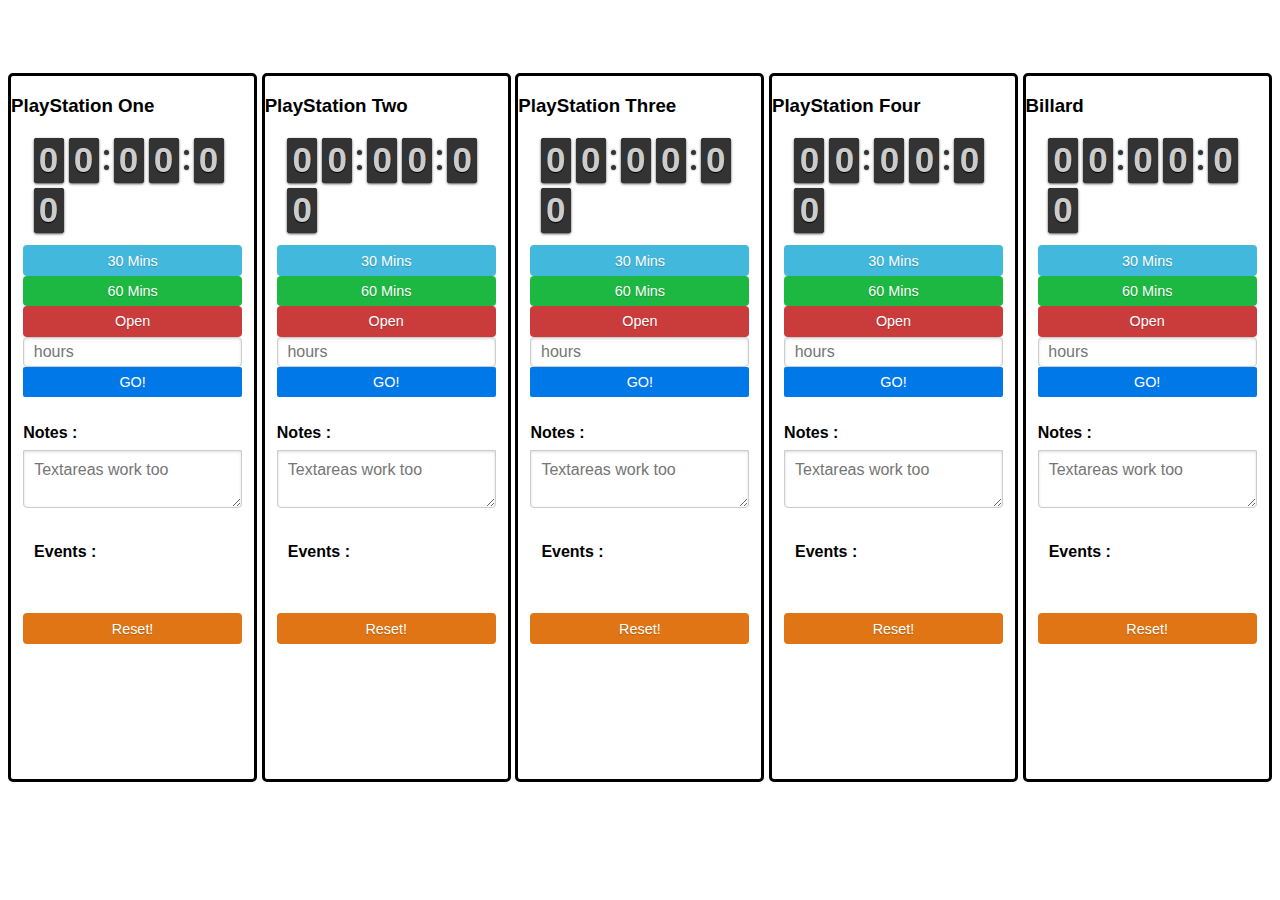
==== commit 3e5effcf: "removed reload confirm msg" ====
--- a/index.html
+++ b/index.html
@@ -9,11 +9,13 @@
 		<script src="compiled/jquery.min.js"></script>
 		<script src="compiled/flipclock.js"></script>
 	</head>
-	<body onload="deploy()" onunload="savetimers()">
-
-<!--**************************PS One*************************-->
+	<body onload="deploy()">
+
+<!--**************************PS One************************-->
+
 
 <div class="psone-clock-container">
+	<h3>PlayStation One</h3>
 				<div class="psone-clock"></div>
 				<form class="pure-form">
 
@@ -44,7 +46,7 @@
 <!--**************************PS Two*************************-->
 
 <div class="pstwo-clock-container">
-
+<h3>PlayStation Two</h3>
 				<div class="pstwo-clock"></div>
 				<form class="pure-form">
 						<input type="button" class="button-small button-secondary pure-button" value="30 Mins" onclick="clockstartpstwo('half'); timerecordpstwo();" />
@@ -72,7 +74,7 @@
 <!--**************************PS Three*************************-->
 
 <div class="psthree-clock-container">
-
+<h3>PlayStation Three</h3>
 				<div class="psthree-clock"></div>
 				<form class="pure-form">
 						<input type="button" class="button-small button-secondary pure-button" value="30 Mins" onclick="clockstartpsthree('half'); timerecordpsthree();" />
@@ -101,7 +103,7 @@
 <!--**************************PS Four*************************-->
 
 <div class="psfour-clock-container">
-
+<h3>PlayStation Four</h3>
 				<div class="psfour-clock"></div>
 				<form class="pure-form">
 						<input type="button" class="button-small button-secondary pure-button" value="30 Mins" onclick="clockstartpsfour('half'); timerecordpsfour();" />
@@ -129,7 +131,7 @@
 <!--**************************Billard*************************-->
 
 <div class="billard-clock-container">
-
+<h3>Billard</h3>
 				<div class="billard-clock"></div>
 				<form class="pure-form">
 						<input type="button" class="button-small button-secondary pure-button" value="30 Mins" onclick="clockstartbillard('half'); timerecordbillard();" />
@@ -156,7 +158,7 @@
 <script type="text/javascript">
 
 		// **************************** Checking and setting local storage and global variables for the first time ********************************* //
-
+					//localStorage.clear();
 
 						// Deploy the counters
 						function deploy(x){
@@ -167,16 +169,8 @@
 								 clockstartbillard(x);
 							}
 
-						// save timers on reload
-						function savetimers(){
-							savexpsone();
-							savexpstwo();
-							savexpsthree();
-							savexpsfour();
-							savexbillard();
-						}
-
-						var savedtimepsone, savedtimepstwo, savedtimepsthree, savedtimepsfour, savedtimebillard;
+						// Set global variables
+						var savedtimepsone, savedtimepstwo, savedtimepsthree, savedtimepsfour, savedtimebillard,audio, time;
 		// **************************** Launching the counters with default value = localxs ********************************* //
 
 		// **************************** PS One *********************************
@@ -184,7 +178,6 @@
 						var localxpsone = parseFloat(localStorage.localxpsone);
 
 						function clockstartpsone(x) {
-							console.log(x);
 								if (x == "unlimited") {
 									x = 5;
 									var count = true;
@@ -198,44 +191,38 @@
 								}else if (x == 'half'){
 									x = 0.5;
 									var count = true;
+								}else if (x == 0){
+									var count = true;
 								}else {
-									x = localxpsone;
-									var count = true;
-								}
-
-
-							var clock = new FlipClock($('.psone-clock'),x*3600, {
-								// ... your options here
+								 x = localxpsone;
+								 var count = true;
+							 }
+
+							var clockpsone = new FlipClock($('.psone-clock'),x*3600, {
 								clockFace: 'HourlyCounter',
 								autoStart: true,
 								countdown: count,
 
-
 								callbacks: {
 									interval: function() {
-												var time = this.factory.getTime().time;
-												var audio = new Audio('audio_file.mp3');
+												time = this.factory.getTime().time;
+												audio = new Audio('audio_file.mp3');
 												savedtimepsone = time/3600;
 												if(time == 600) {
 													$('.psonemessage').html('10 Minutes left');
-
 													audio.play();
 												}else if (time == 0) {
 													audio.play();
 												}
 											},
 
-											stop: function() {
-												var t = new Date();
-												var h = t.getHours();
-												var m = t.getMinutes();
-												var s = t.getSeconds();
-												$('.psonemessage').html("PS One Finished at" +" "+( h % 12 || 12 )+ " : " +m);
-
-
-// Optional callback will fire after the clock resets
+								 stop: function() {
+								 			var t = new Date();
+											var h = t.getHours();
+											var m = t.getMinutes();
+											var s = t.getSeconds();
+											$('.psonemessage').html("PS One Finished at" +" "+( h % 12 || 12 )+ " : " +m);
 											}
-
 										}
 									})};
 
@@ -246,322 +233,322 @@
 											var s = t.getSeconds();
 											var message = "PS One Started at" +" "+( h % 12 || 12 )+ " : " +m;
 											document.getElementById("timepsone").innerHTML=message;
-											$('.psonemessage').html("");
+											//$('.psonemessage').html("");
 									}
 
 									function resetpsone() {
-										//localStorage.removeItem("localxpsone");
-										savedtimepsone = 0;
-										location.reload();
-									}
-
-									function savexpsone() {
+										localStorage.localxpsone = 0;
+										clearInterval(psoneinterval);
+										clockstartpsone(0);
+										$('.psonemessage').html("Counter has been reset");
+									}
+
+									var psoneinterval = window.setInterval(savepsoneinterval, 3000);
+									function savepsoneinterval() {
 										localStorage.localxpsone = savedtimepsone;
 									}
-			// **************************** PS Two ********************************* //
-
-									var localxpstwo = parseFloat(localStorage.localxpstwo);
-
-									function clockstartpstwo(x) {
-											if (x == "unlimited") {
-												x = 5;
-												var count = true;
-											}else if (x == "hours2") {
-												var hours1 = document.getElementById("hours2");
-												x = hours1.value;
-												count = true;
-											}else if (x == 'hour'){
-												x = 1;
-												var count = true;
-											}else if (x == 'half'){
-												x = 0.5;
-												var count = true;
-											}else {
-												x = localxpstwo;
-												var count = true;
+
+
+
+// **************************** PS Two ********************************* //
+
+						var localxpstwo = parseFloat(localStorage.localxpstwo);
+
+						function clockstartpstwo(x) {
+								if (x == "unlimited") {
+									x = 5;
+									var count = true;
+								}else if (x == "hours2") {
+									var hours2 = document.getElementById("hours2");
+									x = hours2.value;
+									count = true;
+								}else if (x == 'hour'){
+									x = 1;
+									var count = true;
+								}else if (x == 'half'){
+									x = 0.5;
+									var count = true;
+								}else if (x == 0){
+									var count = true;
+								}else {
+								 x = localxpstwo;
+								 var count = true;
+							 }
+
+							var clockpstwo = new FlipClock($('.pstwo-clock'),x*3600, {
+								clockFace: 'HourlyCounter',
+								autoStart: true,
+								countdown: count,
+
+								callbacks: {
+									interval: function() {
+												time = this.factory.getTime().time;
+												audio = new Audio('audio_file.mp3');
+												savedtimepstwo = time/3600;
+												if(time == 600) {
+													$('.pstwomessage').html('10 Minutes left');
+													audio.play();
+												}else if (time == 0) {
+													audio.play();
+												}
+											},
+
+								 stop: function() {
+								 			var t = new Date();
+											var h = t.getHours();
+											var m = t.getMinutes();
+											var s = t.getSeconds();
+											$('.pstwomessage').html("PS Two Finished at" +" "+( h % 12 || 12 )+ " : " +m);
 											}
-
-
-										var clock = new FlipClock($('.pstwo-clock'),x*3600, {
-											// ... your options here
-											clockFace: 'HourlyCounter',
-											autoStart: true,
-											countdown: count,
-
-											callbacks: {
-												interval: function() {
-															var time = this.factory.getTime().time;
-															var audio = new Audio('audio_file.mp3');
-															savedtimepstwo = time/3600;
-															if(time == 600) {
-																$('.pstwomessage').html('10 Minutes left');
-
-																audio.play();
-															}else if (time == 0) {
-																audio.play();
-															}
-														},
-														stop: function() {
-															var t = new Date();
-															var h = t.getHours();
-															var m = t.getMinutes();
-															var s = t.getSeconds();
-															$('.pstwomessage').html("PS Two Finished at" +" "+( h % 12 || 12 )+ " : " +m);
-														}
-													}
-												})};
-
-												function timerecordpstwo(){
-														var t = new Date();
-														var h = t.getHours();
-														var m = t.getMinutes();
-														var s = t.getSeconds();
-														var message = "PS Two Started at" +" "+( h % 12 || 12 )+ " : " +m;
-														document.getElementById("timepstwo").innerHTML=message;
-														$('.pstwomessage').html("");
+										}
+									})};
+
+									function timerecordpstwo(){
+											var t = new Date();
+											var h = t.getHours();
+											var m = t.getMinutes();
+											var s = t.getSeconds();
+											var message = "PS Two Started at" +" "+( h % 12 || 12 )+ " : " +m;
+											document.getElementById("timepstwo").innerHTML=message;
+											$('.pstwomessage').html("");
+									}
+
+									function resetpstwo() {
+										localStorage.localxpstwo = 0;
+										clearInterval(pstwointerval);
+										clockstartpstwo(0);
+										$('.pstwomessage').html("Counter has been reset");
+									}
+
+									var pstwointerval = window.setInterval(savepstwointerval, 3000);
+									function savepstwointerval() {
+										localStorage.localxpstwo = savedtimepstwo;
+									}
+
+
+// **************************** PS Three ********************************* //
+
+						var localxpsthree = parseFloat(localStorage.localxpsthree);
+
+						function clockstartpsthree(x) {
+								if (x == "unlimited") {
+									x = 5;
+									var count = true;
+								}else if (x == "hours3") {
+									var hours3 = document.getElementById("hours3");
+									x = hours3.value;
+									count = true;
+								}else if (x == 'hour'){
+									x = 1;
+									var count = true;
+								}else if (x == 'half'){
+									x = 0.5;
+									var count = true;
+								}else if (x == 0){
+									var count = true;
+								}else {
+								 x = localxpsthree;
+								 var count = true;
+							 }
+
+							var clockpsthree = new FlipClock($('.psthree-clock'),x*3600, {
+								clockFace: 'HourlyCounter',
+								autoStart: true,
+								countdown: count,
+
+								callbacks: {
+									interval: function() {
+												time = this.factory.getTime().time;
+												audio = new Audio('audio_file.mp3');
+												savedtimepsthree = time/3600;
+												if(time == 600) {
+													$('.psthreemessage').html('10 Minutes left');
+													audio.play();
+												}else if (time == 0) {
+													audio.play();
 												}
-
-												function resetpstwo() {
-													//localStorage.removeItem("localxpstwo");
-													savedtimepstwo = 0;
-													location.reload();
+											},
+
+								 stop: function() {
+								 			var t = new Date();
+											var h = t.getHours();
+											var m = t.getMinutes();
+											var s = t.getSeconds();
+											$('.psthreemessage').html("PS Three Finished at" +" "+( h % 12 || 12 )+ " : " +m);
+											}
+										}
+									})};
+
+									function timerecordpsthree(){
+											var t = new Date();
+											var h = t.getHours();
+											var m = t.getMinutes();
+											var s = t.getSeconds();
+											var message = "PS Three Started at" +" "+( h % 12 || 12 )+ " : " +m;
+											document.getElementById("timepsthree").innerHTML=message;
+											$('.psthreemessage').html("");
+									}
+
+									function resetpsthree() {
+										localStorage.localxpsthree = 0;
+										clearInterval(psthreeinterval);
+										clockstartpsthree(0);
+										$('.psthreemessage').html("Counter has been reset");
+									}
+
+									var psthreeinterval = window.setInterval(savepsthreeinterval, 3000);
+									function savepsthreeinterval() {
+										localStorage.localxpsthree = savedtimepsthree;
+									}
+
+// **************************** PS Four ********************************* //
+
+						var localxpsfour = parseFloat(localStorage.localxpsfour);
+
+						function clockstartpsfour(x) {
+								if (x == "unlimited") {
+									x = 5;
+									var count = true;
+								}else if (x == "hours4") {
+									var hours4 = document.getElementById("hours4");
+									x = hours4.value;
+									count = true;
+								}else if (x == 'hour'){
+									x = 1;
+									var count = true;
+								}else if (x == 'half'){
+									x = 0.5;
+									var count = true;
+								}else if (x == 0){
+									var count = true;
+								}else {
+								 x = localxpsfour;
+								 var count = true;
+							 }
+
+							var clockpsfour = new FlipClock($('.psfour-clock'),x*3600, {
+								clockFace: 'HourlyCounter',
+								autoStart: true,
+								countdown: count,
+
+								callbacks: {
+									interval: function() {
+												time = this.factory.getTime().time;
+												audio = new Audio('audio_file.mp3');
+												savedtimepsfour = time/3600;
+												if(time == 600) {
+													$('.psfourmessage').html('10 Minutes left');
+													audio.play();
+												}else if (time == 0) {
+													audio.play();
 												}
-
-
-
-
-												function savexpstwo() {
-													localStorage.localxpstwo = savedtimepstwo;
+											},
+
+								 stop: function() {
+								 			var t = new Date();
+											var h = t.getHours();
+											var m = t.getMinutes();
+											var s = t.getSeconds();
+											$('.psfourmessage').html("PS Four Finished at" +" "+( h % 12 || 12 )+ " : " +m);
+											}
+										}
+									})};
+
+									function timerecordpsfour(){
+											var t = new Date();
+											var h = t.getHours();
+											var m = t.getMinutes();
+											var s = t.getSeconds();
+											var message = "PS Four Started at" +" "+( h % 12 || 12 )+ " : " +m;
+											document.getElementById("timepsfour").innerHTML=message;
+											$('.psfourmessage').html("");
+									}
+
+									function resetpsfour() {
+										localStorage.localxpsfour = 0;
+										clearInterval(psfourinterval);
+										clockstartpsfour(0);
+										$('.psfourmessage').html("Counter has been reset");
+									}
+
+									var psfourinterval = window.setInterval(savepsfourinterval, 3000);
+									function savepsfourinterval() {
+										localStorage.localxpsfour = savedtimepsfour;
+									}
+// **************************** Billard ********************************* //
+
+						var localxbillard = parseFloat(localStorage.localxbillard);
+
+						function clockstartbillard(x) {
+								if (x == "unlimited") {
+									x = 5;
+									var count = true;
+								}else if (x == "hours4") {
+									var hoursbillard = document.getElementById("hoursbillard");
+									x = hoursbillard.value;
+									count = true;
+								}else if (x == 'hour'){
+									x = 1;
+									var count = true;
+								}else if (x == 'half'){
+									x = 0.5;
+									var count = true;
+								}else if (x == 0){
+									var count = true;
+								}else {
+								 x = localxbillard;
+								 var count = true;
+							 }
+
+							var clockbillard = new FlipClock($('.billard-clock'),x*3600, {
+								clockFace: 'HourlyCounter',
+								autoStart: true,
+								countdown: count,
+
+								callbacks: {
+									interval: function() {
+												time = this.factory.getTime().time;
+												audio = new Audio('audio_file.mp3');
+												savedtimebillard = time/3600;
+												if(time == 600) {
+													$('.billardmessage').html('10 Minutes left');
+													audio.play();
+												}else if (time == 0) {
+													audio.play();
 												}
-			// **************************** PS Three ********************************* //
-									var localxpsthree = parseFloat(localStorage.localxpsthree);
-
-									function clockstartpsthree(x) {
-											if (x == "unlimited") {
-												x = 5;
-												var count = true;
-											}else if (x == "hours1") {
-												var hours1 = document.getElementById("hours3");
-												x = hours3.value;
-												count = true;
-											}else if (x == 'hour'){
-												x = 1;
-												var count = true;
-											}else if (x == 'half'){
-												x = 0.5;
-												var count = true;
-											}else {
-												x = localxpsthree;
-												var count = true;
+											},
+
+								 stop: function() {
+								 			var t = new Date();
+											var h = t.getHours();
+											var m = t.getMinutes();
+											var s = t.getSeconds();
+											$('.billardmessage').html("Billard Finished at" +" "+( h % 12 || 12 )+ " : " +m);
 											}
-
-
-										var clock = new FlipClock($('.psthree-clock'),x*3600, {
-											// ... your options here
-											clockFace: 'HourlyCounter',
-											autoStart: true,
-											countdown: count,
-
-											callbacks: {
-												interval: function() {
-															var time = this.factory.getTime().time;
-															var audio = new Audio('audio_file.mp3');
-															savedtimepsthree = time/3600;
-															if(time == 600) {
-																$('.pstheermessage').html('10 Minutes left');
-
-																audio.play();
-															}else if (time == 0) {
-																audio.play();
-															}
-														},
-														stop: function() {
-															var t = new Date();
-															var h = t.getHours();
-															var m = t.getMinutes();
-															var s = t.getSeconds();
-															$('.psthreemessage').html("PS Three Finished at" +" "+( h % 12 || 12 )+ " : " +m);
-														}
-													}
-												})};
-
-												function timerecordpsthree(){
-														var t = new Date();
-														var h = t.getHours();
-														var m = t.getMinutes();
-														var s = t.getSeconds();
-														var message = "PS Three Started at" +" "+( h % 12 || 12 )+ " : " +m;
-														document.getElementById("timepsthree").innerHTML=message;
-														$('.psthreemessage').html("");
-												}
-
-												function resetpsthree() {
-													//localStorage.removeItem("localxpsthree");
-													savedtimepsthree = 0;
-													location.reload();
-												}
-
-
-
-												function savexpsthree() {
-													localStorage.localxpsthree = savedtimepsthree;
-												}
-			// **************************** PS Four ********************************* //
-
-									var localxpsfour = parseFloat(localStorage.localxpsfour);
-
-									function clockstartpsfour(x) {
-										console.log(x);
-											if (x == "unlimited") {
-												x = 5;
-												var count = true;
-											}else if (x == "hours4") {
-												var hours1 = document.getElementById("hours4");
-												x = hours4.value;
-												count = true;
-											}else if (x == 'hour'){
-												x = 1;
-												var count = true;
-											}else if (x == 'half'){
-												x = 0.5;
-												var count = true;
-											}else {
-												x = localxpsfour;
-												var count = true;
-											}
-
-
-										var clock = new FlipClock($('.psfour-clock'),x*3600, {
-											// ... your options here
-											clockFace: 'HourlyCounter',
-											autoStart: true,
-											countdown: count,
-
-											callbacks: {
-												interval: function() {
-															var time = this.factory.getTime().time;
-															var audio = new Audio('audio_file.mp3');
-															savedtimepsfour = time/3600;
-															if(time == 600) {
-																$('.psfourmessage').html('10 Minutes left');
-
-																audio.play();
-															}else if (time == 0) {
-																audio.play();
-															}
-														},
-														stop: function() {
-															var t = new Date();
-															var h = t.getHours();
-															var m = t.getMinutes();
-															var s = t.getSeconds();
-															$('.psfourmessage').html("PS Four Finished at" +" "+( h % 12 || 12 )+ " : " +m);
-														}
-													}
-												})};
-
-												function timerecordpsfour(){
-														var t = new Date();
-														var h = t.getHours();
-														var m = t.getMinutes();
-														var s = t.getSeconds();
-														var message = "PS Four Started at" +" "+( h % 12 || 12 )+ " : " +m;
-														document.getElementById("timepsfour").innerHTML=message;
-														$('.psfourmessage').html("");
-												}
-
-												function resetpsfour() {
-													//localStorage.removeItem("localxpsfour");
-													savedtimepsfour = 0;
-													location.reload();
-												}
-
-
-
-
-												function savexpsfour() {
-													localStorage.localxpsfour = savedtimepsfour;
-												}
-			// **************************** Billard ********************************* //
-									var localxbillard = parseFloat(localStorage.localxbillard);
-
-									function clockstartbillard(x) {
-											if (x == "unlimited") {
-												x = 5;
-												var count = true;
-											}else if (x == "hoursbillard") {
-												var hours1 = document.getElementById("hoursbillard");
-												x = hoursbillard.value;
-												count = true;
-											}else if (x == 'hour'){
-												x = 1;
-												var count = true;
-											}else if (x == 'half'){
-												x = 0.5;
-												var count = true;
-											}else {
-												x = localxbillard;
-												var count = true;
-											}
-
-
-										var clock = new FlipClock($('.billard-clock'),x*3600, {
-											// ... your options here
-											clockFace: 'HourlyCounter',
-											autoStart: true,
-											countdown: count,
-
-											callbacks: {
-												interval: function() {
-															var time = this.factory.getTime().time;
-															var audio = new Audio('audio_file.mp3');
-															savedtimebillard = time/3600;
-															if(time == 600) {
-																$('.billardemessage').html('10 Minutes left');
-
-																audio.play();
-															}else if (time == 0) {
-																audio.play();
-															}
-														},
-														stop: function() {
-															var t = new Date();
-															var h = t.getHours();
-															var m = t.getMinutes();
-															var s = t.getSeconds();
-															$('.billardmessage').html("Billard Finished at" +" "+( h % 12 || 12 )+ " : " +m);
-														}
-													}
-												})};
-
-												function timerecordbillard(){
-														var t = new Date();
-														var h = t.getHours();
-														var m = t.getMinutes();
-														var s = t.getSeconds();
-														var message = "Billard Started at" +" "+( h % 12 || 12 )+ " : " +m;
-														document.getElementById("timebillard").innerHTML=message;
-														$('.billardmessage').html("");
-												}
-
-												function resetbillard() {
-													//localStorage.removeItem("localxbillard");
-													savedtimebillard = 0;
-													location.reload();
-												}
-
-
-
-
-												function savexbillard() {
-													localStorage.localxbillard = savedtimebillard;
-												}
-
-				    window.onbeforeunload = confirmExit;
-				        function confirmExit() {
-				          return "You have attempted to leave this page. Are you sure?";
-				    }
-
-    </script>
+										}
+									})};
+
+									function timerecordbillard(){
+											var t = new Date();
+											var h = t.getHours();
+											var m = t.getMinutes();
+											var s = t.getSeconds();
+											var message = "Billard Started at" +" "+( h % 12 || 12 )+ " : " +m;
+											document.getElementById("timebillard").innerHTML=message;
+											$('.billardmessage').html("");
+									}
+
+									function resetbillard() {
+										localStorage.localxbillard = 0;
+										clearInterval(billardinterval);
+										clockstartbillard(0);
+										$('.billardmessage').html("Counter has been reset");
+									}
+
+									var billardinterval = window.setInterval(savebillardinterval, 3000);
+									function savebillardinterval() {
+										localStorage.localxbillard = savedtimebillard;
+									}
+			</script>
 	</body>
 </html>
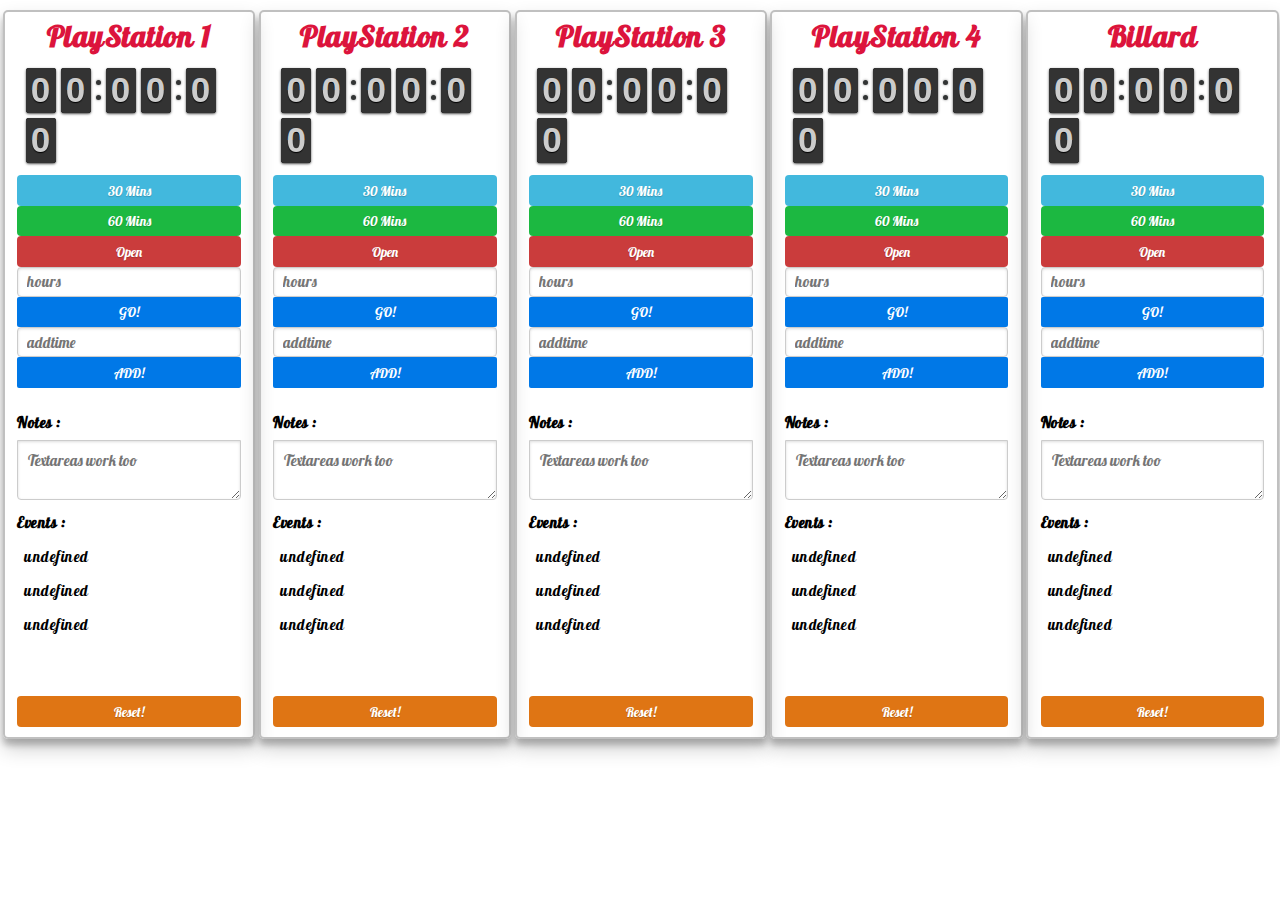
==== commit cd21290b: "Added the "add time" option. Changed events messages. dropped the log option for now." ====
--- a/index.html
+++ b/index.html
@@ -15,15 +15,19 @@
 
 
 <div class="psone-clock-container">
-	<h3>PlayStation One</h3>
+	<h3>PlayStation 1</h3>
 				<div class="psone-clock"></div>
 				<form class="pure-form">
 
-						<input type="button" class="button-small button-secondary pure-button" value="30 Mins" onclick="clockstartpsone('half'); timerecordpsone();" />
-						<input type="button" class="button-small button-success pure-button" value="60 Mins" onclick="clockstartpsone('hour'); timerecordpsone();" />
-						<input type="button" class="button-small button-error pure-button" value="Open" onclick="clockstartpsone('unlimited'); timerecordpsone();" />
+						<input type="button" class="button-small button-secondary pure-button" value="30 Mins" onclick="clockstartpsone('half'); timerecordpsone('30 Minutes');" />
+						<input type="button" class="button-small button-success pure-button" value="60 Mins" onclick="clockstartpsone('hour'); timerecordpsone('One Hour');" />
+						<input type="button" class="button-small button-error pure-button" value="Open" onclick="clockstartpsone('unlimited'); timerecordpsone('Unlimited');" />
 						<input id="hours1" type="text" class="pure-input" placeholder="hours" />
-						<input type="button" class="button-small pure-button-primary pure-button" value="GO!" onclick="clockstartpsone('hours1'); timerecordpsone();" />
+						<input type="button" class="button-small pure-button-primary pure-button" value="GO!" onclick="clockstartpsone('hours1'); timerecordpsone('hours1');" />
+
+
+						<input id="addtime1" type="text" class="pure-input" placeholder="addtime" />
+						<input type="button" class="button-small pure-button-primary pure-button" value="ADD!" onclick="clockstartpsone('addtime1'); timerecordpsone('addtime1');" />
 
 						<fieldset class="pure-group">
 							<h4>Notes : </h4>
@@ -32,56 +36,82 @@
 
 						<div class="events">
 							<h4>Events : </h4>
-							<p id="timepsone"></p>
-							<p class="psonemessage"></p>
+							<p id="psoneStartMessage"></p>
+							<p id="psoneAddtimeMessage"></p>
+							<p id="psoneEndMessage"></p>
+							<p id="psoneResetMessage"></p>
+
 						</div>
+
 						<input type="button" class="button-small button-warning pure-button" value="Reset!" onclick="resetpsone();" />
 				</form>
 
 
 
+
 </div>
 
 
 <!--**************************PS Two*************************-->
 
+
+
 <div class="pstwo-clock-container">
-<h3>PlayStation Two</h3>
+	<h3>PlayStation 2</h3>
 				<div class="pstwo-clock"></div>
 				<form class="pure-form">
-						<input type="button" class="button-small button-secondary pure-button" value="30 Mins" onclick="clockstartpstwo('half'); timerecordpstwo();" />
-						<input type="button" class="button-small button-success pure-button" value="60 Mins" onclick="clockstartpstwo('hour'); timerecordpstwo();" />
-						<input type="button" class="button-small button-error pure-button" value="Open" onclick="clockstartpstwo('unlimited'); timerecordpstwo();" />
+
+						<input type="button" class="button-small button-secondary pure-button" value="30 Mins" onclick="clockstartpstwo('half'); timerecordpstwo('30 Minutes');" />
+						<input type="button" class="button-small button-success pure-button" value="60 Mins" onclick="clockstartpstwo('hour'); timerecordpstwo('One Hour');" />
+						<input type="button" class="button-small button-error pure-button" value="Open" onclick="clockstartpstwo('unlimited'); timerecordpstwo('Unlimited');" />
 						<input id="hours2" type="text" class="pure-input" placeholder="hours" />
-						<input type="button" class="button-small pure-button-primary pure-button" value="GO!" onclick="clockstartpstwo('hours2'); timerecordpstwo();" />
+						<input type="button" class="button-small pure-button-primary pure-button" value="GO!" onclick="clockstartpstwo('hours2'); timerecordpstwo('hours2');" />
+
+
+						<input id="addtime2" type="text" class="pure-input" placeholder="addtime" />
+						<input type="button" class="button-small pure-button-primary pure-button" value="ADD!" onclick="clockstartpstwo('addtime2'); timerecordpstwo('addtime2');" />
 
 						<fieldset class="pure-group">
 							<h4>Notes : </h4>
 							<textarea class="pure-input-1" placeholder="Textareas work too"></textarea>
 						</fieldset>
 
-										<div class="events">
-											<h4>Events : </h4>
-											<p id="timepstwo"></p>
-											<p class="pstwomessage"></p>
-										</div>
-										<input type="button" class="button-small button-warning pure-button" value="Reset!" onclick="resetpstwo();" />
+						<div class="events">
+							<h4>Events : </h4>
+							<p id="pstwoStartMessage"></p>
+							<p id="pstwoAddtimeMessage"></p>
+							<p id="pstwoEndMessage"></p>
+							<p id="pstwoResetMessage"></p>
+
+						</div>
+
+						<input type="button" class="button-small button-warning pure-button" value="Reset!" onclick="resetpstwo();" />
 				</form>
 
+
+
+
 </div>
 
 
 <!--**************************PS Three*************************-->
 
+
+
 <div class="psthree-clock-container">
-<h3>PlayStation Three</h3>
+	<h3>PlayStation 3</h3>
 				<div class="psthree-clock"></div>
 				<form class="pure-form">
-						<input type="button" class="button-small button-secondary pure-button" value="30 Mins" onclick="clockstartpsthree('half'); timerecordpsthree();" />
-						<input type="button" class="button-small button-success pure-button" value="60 Mins" onclick="clockstartpsthree('hour'); timerecordpsthree();" />
-						<input type="button" class="button-small button-error pure-button" value="Open" onclick="clockstartpsthree('unlimited'); timerecordpsthree();" />
+
+						<input type="button" class="button-small button-secondary pure-button" value="30 Mins" onclick="clockstartpsthree('half'); timerecordpsthree('30 Minutes');" />
+						<input type="button" class="button-small button-success pure-button" value="60 Mins" onclick="clockstartpsthree('hour'); timerecordpsthree('One Hour');" />
+						<input type="button" class="button-small button-error pure-button" value="Open" onclick="clockstartpsthree('unlimited'); timerecordpsthree('Unlimited');" />
 						<input id="hours3" type="text" class="pure-input" placeholder="hours" />
-						<input type="button" class="button-small pure-button-primary pure-button" value="GO!" onclick="clockstartpsthree('hours3'); timerecordpsthree();" />
+						<input type="button" class="button-small pure-button-primary pure-button" value="GO!" onclick="clockstartpsthree('hours3'); timerecordpsthree('hours3');" />
+
+
+						<input id="addtime3" type="text" class="pure-input" placeholder="addtime" />
+						<input type="button" class="button-small pure-button-primary pure-button" value="ADD!" onclick="clockstartpsthree('addtime3'); timerecordpsthree('addtime3');" />
 
 						<fieldset class="pure-group">
 							<h4>Notes : </h4>
@@ -90,74 +120,102 @@
 
 						<div class="events">
 							<h4>Events : </h4>
-							<p id="timepsthree"></p>
-							<p class="psthreemessage"></p>
+							<p id="psthreeStartMessage"></p>
+							<p id="psthreeAddtimeMessage"></p>
+							<p id="psthreeEndMessage"></p>
+							<p id="psthreeResetMessage"></p>
+
 						</div>
+
 						<input type="button" class="button-small button-warning pure-button" value="Reset!" onclick="resetpsthree();" />
 				</form>
 
 
+
+
 </div>
 
 
 <!--**************************PS Four*************************-->
 
 <div class="psfour-clock-container">
-<h3>PlayStation Four</h3>
+	<h3>PlayStation 4</h3>
 				<div class="psfour-clock"></div>
 				<form class="pure-form">
-						<input type="button" class="button-small button-secondary pure-button" value="30 Mins" onclick="clockstartpsfour('half'); timerecordpsfour();" />
-						<input type="button" class="button-small button-success pure-button" value="60 Mins" onclick="clockstartpsfour('hour'); timerecordpsfour();" />
-						<input type="button" class="button-small button-error pure-button" value="Open" onclick="clockstartpsfour('unlimited'); timerecordpsfour();" />
+
+						<input type="button" class="button-small button-secondary pure-button" value="30 Mins" onclick="clockstartpsfour('half'); timerecordpsfour('30 Minutes');" />
+						<input type="button" class="button-small button-success pure-button" value="60 Mins" onclick="clockstartpsfour('hour'); timerecordpsfour('One Hour');" />
+						<input type="button" class="button-small button-error pure-button" value="Open" onclick="clockstartpsfour('unlimited'); timerecordpsfour('Unlimited');" />
 						<input id="hours4" type="text" class="pure-input" placeholder="hours" />
-						<input type="button" class="button-small pure-button-primary pure-button" value="GO!" onclick="clockstartpsfour('hours4'); timerecordpsfour();" />
+						<input type="button" class="button-small pure-button-primary pure-button" value="GO!" onclick="clockstartpsfour('hours4'); timerecordpsfour('hours4');" />
+
+
+						<input id="addtime4" type="text" class="pure-input" placeholder="addtime" />
+						<input type="button" class="button-small pure-button-primary pure-button" value="ADD!" onclick="clockstartpsfour('addtime4'); timerecordpsfour('addtime4');" />
 
 						<fieldset class="pure-group">
 							<h4>Notes : </h4>
 							<textarea class="pure-input-1" placeholder="Textareas work too"></textarea>
 						</fieldset>
 
-										<div class="events">
-											<h4>Events : </h4>
-											<p id="timepsfour"></p>
-											<p class="psfourmessage"></p>
-										</div>
-										<input type="button" class="button-small button-warning pure-button" value="Reset!" onclick="resetpsfour();" />
+						<div class="events">
+							<h4>Events : </h4>
+							<p id="psfourStartMessage"></p>
+							<p id="psfourAddtimeMessage"></p>
+							<p id="psfourEndMessage"></p>
+							<p id="psfourResetMessage"></p>
+
+						</div>
+
+						<input type="button" class="button-small button-warning pure-button" value="Reset!" onclick="resetpsfour();" />
 				</form>
 
+
+
+
 </div>
 
 
 <!--**************************Billard*************************-->
 
 <div class="billard-clock-container">
-<h3>Billard</h3>
+	<h3>Billard</h3>
 				<div class="billard-clock"></div>
 				<form class="pure-form">
-						<input type="button" class="button-small button-secondary pure-button" value="30 Mins" onclick="clockstartbillard('half'); timerecordbillard();" />
-						<input type="button" class="button-small button-success pure-button" value="60 Mins" onclick="clockstartbillard('hour'); timerecordbillard();" />
-						<input type="button" class="button-small button-error pure-button" value="Open" onclick="clockstartbillard('unlimited'); timerecordbillard();" />
+
+						<input type="button" class="button-small button-secondary pure-button" value="30 Mins" onclick="clockstartbillard('half'); timerecordbillard('30 Minutes');" />
+						<input type="button" class="button-small button-success pure-button" value="60 Mins" onclick="clockstartbillard('hour'); timerecordbillard('One Hour');" />
+						<input type="button" class="button-small button-error pure-button" value="Open" onclick="clockstartbillard('unlimited'); timerecordbillard('Unlimited');" />
 						<input id="hoursbillard" type="text" class="pure-input" placeholder="hours" />
-						<input type="button" class="button-small pure-button-primary pure-button" value="GO!" onclick="clockstartbillard('hoursbillard'); timerecordbillard();" />
+						<input type="button" class="button-small pure-button-primary pure-button" value="GO!" onclick="clockstartbillard('hoursbillard'); timerecordbillard('hoursbillard');" />
+
+
+						<input id="addtimebillard" type="text" class="pure-input" placeholder="addtime" />
+						<input type="button" class="button-small pure-button-primary pure-button" value="ADD!" onclick="clockstartbillard('addtimebillard'); timerecordbillard('addtimebillard');" />
 
 						<fieldset class="pure-group">
 							<h4>Notes : </h4>
 							<textarea class="pure-input-1" placeholder="Textareas work too"></textarea>
 						</fieldset>
 
-										<div class="events">
-											<h4>Events : </h4>
-											<p id="timebillard"></p>
-											<p class="billardmessage"></p>
-										</div>
-										<input type="button" class="button-small button-warning pure-button" value="Reset!" onclick="resetbillard();" />
+						<div class="events">
+							<h4>Events : </h4>
+							<p id="billardStartMessage"></p>
+							<p id="billardAddtimeMessage"></p>
+							<p id="billardEndMessage"></p>
+							<p id="billardResetMessage"></p>
+
+						</div>
+
+						<input type="button" class="button-small button-warning pure-button" value="Reset!" onclick="resetbillard();" />
 				</form>
-
 </div>
 
 <script type="text/javascript">
 
 		// **************************** Checking and setting local storage and global variables for the first time ********************************* //
+
+
 					//localStorage.clear();
 
 						// Deploy the counters
@@ -170,14 +228,23 @@
 							}
 
 						// Set global variables
-						var savedtimepsone, savedtimepstwo, savedtimepsthree, savedtimepsfour, savedtimebillard,audio, time;
+						var savedtimepsone, savedtimepstwo, savedtimepsthree, savedtimepsfour, savedtimebillard, audio, time;
 		// **************************** Launching the counters with default value = localxs ********************************* //
 
 		// **************************** PS One *********************************
 
+							if (localStorage.localPsoneResetMessage == 1) {
+									document.getElementById("psoneResetMessage").innerHTML = "Counter has been RESET!";
+							}
+
+							document.getElementById("psoneStartMessage").innerHTML = localStorage.localPsoneStartMessage;
+							document.getElementById("psoneAddtimeMessage").innerHTML = localStorage.localPsoneAddedtime;
+							document.getElementById("psoneEndMessage").innerHTML = localStorage.localPsoneEndMessage;
+
+
 						var localxpsone = parseFloat(localStorage.localxpsone);
-
 						function clockstartpsone(x) {
+
 								if (x == "unlimited") {
 									x = 5;
 									var count = true;
@@ -185,6 +252,21 @@
 									var hours1 = document.getElementById("hours1");
 									x = hours1.value;
 									count = true;
+								}else if (x == 'addtime1'){
+									localxpsone = localStorage.localxpsone;
+									var addtime1 = document.getElementById("addtime1");
+
+										  x =  parseFloat(addtime1.value);
+											if (x == 0) {
+												x = 0.5
+											}else {
+												x = x;
+											}
+									x = x + (parseFloat(localxpsone));
+
+									var count = true;
+									location.reload();
+
 								}else if (x == 'hour'){
 									x = 1;
 									var count = true;
@@ -208,8 +290,10 @@
 												time = this.factory.getTime().time;
 												audio = new Audio('audio_file.mp3');
 												savedtimepsone = time/3600;
+
 												if(time == 600) {
-													$('.psonemessage').html('10 Minutes left');
+													localStorage.localPsoneEndMessage = " 10 Minutes Left!"
+													document.getElementById("psoneEndMessage").innerHTML = localStorage.localPsoneEndMessage;
 													audio.play();
 												}else if (time == 0) {
 													audio.play();
@@ -221,40 +305,82 @@
 											var h = t.getHours();
 											var m = t.getMinutes();
 											var s = t.getSeconds();
-											$('.psonemessage').html("PS One Finished at" +" "+( h % 12 || 12 )+ " : " +m);
+											var stopmessage = "PS One Finished at "+( h % 12 || 12 )+ ":" +m;
+											localStorage.localPsoneEndMessage = stopmessage;
+											document.getElementById("psoneEndMessage").innerHTML = stopmessage;
 											}
 										}
 									})};
 
-									function timerecordpsone(){
-											var t = new Date();
-											var h = t.getHours();
-											var m = t.getMinutes();
-											var s = t.getSeconds();
-											var message = "PS One Started at" +" "+( h % 12 || 12 )+ " : " +m;
-											document.getElementById("timepsone").innerHTML=message;
-											//$('.psonemessage').html("");
-									}
-
-									function resetpsone() {
-										localStorage.localxpsone = 0;
-										clearInterval(psoneinterval);
-										clockstartpsone(0);
-										$('.psonemessage').html("Counter has been reset");
-									}
+									function timerecordpsone(x){
+
+										var t = new Date();
+										var h = t.getHours();
+										var m = t.getMinutes();
+										var s = t.getSeconds();
+
+											if (x == 'hours1') {
+													x = hours1.value;
+											}
+
+											if (x == "addtime1") {
+												localStorage.localPsoneAddedtime = "";
+												localStorage.localPsoneEndMessage = "";
+												localStorage.localxpsone = savedtimepsone;
+												var addtime1 = document.getElementById("addtime1");
+												x = addtime1.value;
+												var psoneAddtimeMessage = "PS One Added " + x +" at "+( h % 12 || 12 )+ ":" +m;
+												document.getElementById("psoneAddtimeMessage").innerHTML = psoneAddtimeMessage;
+												localStorage.localPsoneAddedtime = psoneAddtimeMessage;
+												document.getElementById("psoneEndMessage").innerHTML = localStorage.localPsoneEndMessage;
+
+											}else {
+													localStorage.localPsoneAddedtime = "";
+													localStorage.localPsoneEndMessage = "";
+													document.getElementById("psoneEndMessage").innerHTML = "";
+													var message = "PS One Started " + x +" at "+( h % 12 || 12 )+ ":" +m;
+													localStorage.localPsoneStartMessage = message;
+													document.getElementById("psoneStartMessage").innerHTML = message;
+													document.getElementById("psoneAddtimeMessage").innerHTML = "";
+													localStorage.localPsoneResetMessage = 0;
+													document.getElementById("psoneResetMessage").innerHTML = "";
+											}
+
+
+										}
+
+
+										function resetpsone() {
+													localStorage.localxpsone = 0;
+													localStorage.localPsoneAddedtime = "";
+													localStorage.localPsoneStartMessage = "";
+													localStorage.localPsoneEndMessage = "";
+													localStorage.localPsoneResetMessage = 1;
+													clearInterval(psoneinterval);
+													clockstartpsone(0);
+													location.reload();
+										}
 
 									var psoneinterval = window.setInterval(savepsoneinterval, 3000);
 									function savepsoneinterval() {
+
 										localStorage.localxpsone = savedtimepsone;
 									}
 
-
-
 // **************************** PS Two ********************************* //
 
+							if (localStorage.localPstwoResetMessage == 1) {
+									document.getElementById("pstwoResetMessage").innerHTML = "Counter has been RESET!";
+							}
+
+							document.getElementById("pstwoStartMessage").innerHTML = localStorage.localPstwoStartMessage;
+							document.getElementById("pstwoAddtimeMessage").innerHTML = localStorage.localPstwoAddedtime;
+							document.getElementById("pstwoEndMessage").innerHTML = localStorage.localPstwoEndMessage;
+
+
 						var localxpstwo = parseFloat(localStorage.localxpstwo);
-
 						function clockstartpstwo(x) {
+
 								if (x == "unlimited") {
 									x = 5;
 									var count = true;
@@ -262,6 +388,21 @@
 									var hours2 = document.getElementById("hours2");
 									x = hours2.value;
 									count = true;
+								}else if (x == 'addtime2'){
+									localxpsone = localStorage.localxpstwo;
+									var addtime2 = document.getElementById("addtime2");
+
+										  x =  parseFloat(addtime2.value);
+											if (x == 0) {
+												x = 0.5
+											}else {
+												x = x;
+											}
+									x = x + (parseFloat(localxpstwo));
+
+									var count = true;
+									location.reload();
+
 								}else if (x == 'hour'){
 									x = 1;
 									var count = true;
@@ -285,8 +426,10 @@
 												time = this.factory.getTime().time;
 												audio = new Audio('audio_file.mp3');
 												savedtimepstwo = time/3600;
+
 												if(time == 600) {
-													$('.pstwomessage').html('10 Minutes left');
+													localStorage.localPstwoEndMessage = " 10 Minutes Left!"
+													document.getElementById("pstwoEndMessage").innerHTML = localStorage.localPstwoEndMessage;
 													audio.play();
 												}else if (time == 0) {
 													audio.play();
@@ -298,39 +441,82 @@
 											var h = t.getHours();
 											var m = t.getMinutes();
 											var s = t.getSeconds();
-											$('.pstwomessage').html("PS Two Finished at" +" "+( h % 12 || 12 )+ " : " +m);
+											var stopmessage = "PS Two Finished at "+( h % 12 || 12 )+ ":" +m;
+											localStorage.localPstwoEndMessage = stopmessage;
+											document.getElementById("pstwoEndMessage").innerHTML = stopmessage;
 											}
 										}
 									})};
 
-									function timerecordpstwo(){
-											var t = new Date();
-											var h = t.getHours();
-											var m = t.getMinutes();
-											var s = t.getSeconds();
-											var message = "PS Two Started at" +" "+( h % 12 || 12 )+ " : " +m;
-											document.getElementById("timepstwo").innerHTML=message;
-											$('.pstwomessage').html("");
-									}
-
-									function resetpstwo() {
-										localStorage.localxpstwo = 0;
-										clearInterval(pstwointerval);
-										clockstartpstwo(0);
-										$('.pstwomessage').html("Counter has been reset");
-									}
+									function timerecordpstwo(x){
+
+										var t = new Date();
+										var h = t.getHours();
+										var m = t.getMinutes();
+										var s = t.getSeconds();
+
+											if (x == 'hours2') {
+													x = hours2.value;
+											}
+
+											if (x == "addtime2") {
+												localStorage.localPstwoAddedtime = "";
+												localStorage.localPstwoEndMessage = "";
+												localStorage.localxpstwo = savedtimepstwo;
+												var addtime2 = document.getElementById("addtime2");
+												x = addtime2.value;
+												var pstwoAddtimeMessage = "PS Two Added " + x +" at "+( h % 12 || 12 )+ ":" +m;
+												document.getElementById("pstwoAddtimeMessage").innerHTML = pstwoAddtimeMessage;
+												localStorage.localPstwoAddedtime = pstwoAddtimeMessage;
+												document.getElementById("pstwoEndMessage").innerHTML = localStorage.localPstwoEndMessage;
+
+											}else {
+													localStorage.localPstwoAddedtime = "";
+													localStorage.localPstwoEndMessage = "";
+													document.getElementById("pstwoEndMessage").innerHTML = "";
+													var message = "PS Two Started " + x +" at "+( h % 12 || 12 )+ ":" +m;
+													localStorage.localPstwoStartMessage = message;
+													document.getElementById("pstwoStartMessage").innerHTML = message;
+													document.getElementById("pstwoAddtimeMessage").innerHTML = "";
+													localStorage.localPstwoResetMessage = 0;
+													document.getElementById("pstwoResetMessage").innerHTML = "";
+											}
+
+
+										}
+
+
+										function resetpstwo() {
+													localStorage.localxpstwo = 0;
+													localStorage.localPstwoAddedtime = "";
+													localStorage.localPstwoStartMessage = "";
+													localStorage.localPstwoEndMessage = "";
+													localStorage.localPstwoResetMessage = 1;
+													clearInterval(pstwointerval);
+													clockstartpstwo(0);
+													location.reload();
+										}
 
 									var pstwointerval = window.setInterval(savepstwointerval, 3000);
 									function savepstwointerval() {
+
 										localStorage.localxpstwo = savedtimepstwo;
 									}
 
-
 // **************************** PS Three ********************************* //
 
+							if (localStorage.localPsthreeResetMessage == 1) {
+									document.getElementById("psthreeResetMessage").innerHTML = "Counter has been RESET!";
+							}
+
+							document.getElementById("psthreeStartMessage").innerHTML = localStorage.localPsthreeStartMessage;
+							document.getElementById("psthreeAddtimeMessage").innerHTML = localStorage.localPsthreeAddedtime;
+							document.getElementById("psthreeEndMessage").innerHTML = localStorage.localPsthreeEndMessage;
+
+
 						var localxpsthree = parseFloat(localStorage.localxpsthree);
-
 						function clockstartpsthree(x) {
+
 								if (x == "unlimited") {
 									x = 5;
 									var count = true;
@@ -338,6 +524,21 @@
 									var hours3 = document.getElementById("hours3");
 									x = hours3.value;
 									count = true;
+								}else if (x == 'addtime3'){
+									localxpsthree = localStorage.localxpsthree;
+									var addtime3 = document.getElementById("addtime3");
+
+										  x =  parseFloat(addtime3.value);
+											if (x == 0) {
+												x = 0.5
+											}else {
+												x = x;
+											}
+									x = x + (parseFloat(localxpsthree));
+
+									var count = true;
+									location.reload();
+
 								}else if (x == 'hour'){
 									x = 1;
 									var count = true;
@@ -361,8 +562,10 @@
 												time = this.factory.getTime().time;
 												audio = new Audio('audio_file.mp3');
 												savedtimepsthree = time/3600;
+
 												if(time == 600) {
-													$('.psthreemessage').html('10 Minutes left');
+													localStorage.localPsthreeEndMessage = " 10 Minutes Left!"
+													document.getElementById("psthreeEndMessage").innerHTML = localStorage.localPsthreeEndMessage;
 													audio.play();
 												}else if (time == 0) {
 													audio.play();
@@ -374,38 +577,82 @@
 											var h = t.getHours();
 											var m = t.getMinutes();
 											var s = t.getSeconds();
-											$('.psthreemessage').html("PS Three Finished at" +" "+( h % 12 || 12 )+ " : " +m);
+											var stopmessage = "PS Three Finished at "+( h % 12 || 12 )+ ":" +m;
+											localStorage.localPsthreeEndMessage = stopmessage;
+											document.getElementById("psthreeEndMessage").innerHTML = stopmessage;
 											}
 										}
 									})};
 
-									function timerecordpsthree(){
-											var t = new Date();
-											var h = t.getHours();
-											var m = t.getMinutes();
-											var s = t.getSeconds();
-											var message = "PS Three Started at" +" "+( h % 12 || 12 )+ " : " +m;
-											document.getElementById("timepsthree").innerHTML=message;
-											$('.psthreemessage').html("");
-									}
-
-									function resetpsthree() {
-										localStorage.localxpsthree = 0;
-										clearInterval(psthreeinterval);
-										clockstartpsthree(0);
-										$('.psthreemessage').html("Counter has been reset");
-									}
+									function timerecordpsthree(x){
+
+										var t = new Date();
+										var h = t.getHours();
+										var m = t.getMinutes();
+										var s = t.getSeconds();
+
+											if (x == 'hours3') {
+													x = hours3.value;
+											}
+
+											if (x == "addtime3") {
+												localStorage.localPsthreeAddedtime = "";
+												localStorage.localPsthreeEndMessage = "";
+												localStorage.localxpsthree = savedtimepsthree;
+												var addtime3 = document.getElementById("addtime3");
+												x = addtime3.value;
+												var psthreeAddtimeMessage = "PS Three Added " + x +" at "+( h % 12 || 12 )+ ":" +m;
+												document.getElementById("psthreeAddtimeMessage").innerHTML = psthreeAddtimeMessage;
+												localStorage.localPsthreeAddedtime = psthreeAddtimeMessage;
+												document.getElementById("psthreeEndMessage").innerHTML = localStorage.localPsthreeEndMessage;
+
+											}else {
+													localStorage.localPsthreeAddedtime = "";
+													localStorage.localPsthreeEndMessage = "";
+													document.getElementById("psthreeEndMessage").innerHTML = "";
+													var message = "PS Three Started " + x +" at "+( h % 12 || 12 )+ ":" +m;
+													localStorage.localPsthreeStartMessage = message;
+													document.getElementById("psthreeStartMessage").innerHTML = message;
+													document.getElementById("psthreeAddtimeMessage").innerHTML = "";
+													localStorage.localPsthreeResetMessage = 0;
+													document.getElementById("psthreeResetMessage").innerHTML = "";
+											}
+
+
+										}
+
+
+										function resetpsthree() {
+													localStorage.localxpsthree = 0;
+													localStorage.localPsthreeAddedtime = "";
+													localStorage.localPsthreeStartMessage = "";
+													localStorage.localPsthreeEndMessage = "";
+													localStorage.localPsthreeResetMessage = 1;
+													clearInterval(psthreeinterval);
+													clockstartpsthree(0);
+													location.reload();
+										}
 
 									var psthreeinterval = window.setInterval(savepsthreeinterval, 3000);
 									function savepsthreeinterval() {
+
 										localStorage.localxpsthree = savedtimepsthree;
 									}
 
 // **************************** PS Four ********************************* //
 
+							if (localStorage.localPsfourResetMessage == 1) {
+									document.getElementById("psfourResetMessage").innerHTML = "Counter has been RESET!";
+							}
+
+							document.getElementById("psfourStartMessage").innerHTML = localStorage.localPsfourStartMessage;
+							document.getElementById("psfourAddtimeMessage").innerHTML = localStorage.localPsfourAddedtime;
+							document.getElementById("psfourEndMessage").innerHTML = localStorage.localPsfourEndMessage;
+
+
 						var localxpsfour = parseFloat(localStorage.localxpsfour);
-
 						function clockstartpsfour(x) {
+
 								if (x == "unlimited") {
 									x = 5;
 									var count = true;
@@ -413,6 +660,21 @@
 									var hours4 = document.getElementById("hours4");
 									x = hours4.value;
 									count = true;
+								}else if (x == 'addtime4'){
+									localxpsfour = localStorage.localxpsfour;
+									var addtime4 = document.getElementById("addtime4");
+
+										  x =  parseFloat(addtime4.value);
+											if (x == 0) {
+												x = 0.5
+											}else {
+												x = x;
+											}
+									x = x + (parseFloat(localxpsfour));
+
+									var count = true;
+									location.reload();
+
 								}else if (x == 'hour'){
 									x = 1;
 									var count = true;
@@ -436,8 +698,10 @@
 												time = this.factory.getTime().time;
 												audio = new Audio('audio_file.mp3');
 												savedtimepsfour = time/3600;
+
 												if(time == 600) {
-													$('.psfourmessage').html('10 Minutes left');
+													localStorage.localPsfourEndMessage = " 10 Minutes Left!"
+													document.getElementById("psfourEndMessage").innerHTML = localStorage.localPsfourEndMessage;
 													audio.play();
 												}else if (time == 0) {
 													audio.play();
@@ -449,44 +713,104 @@
 											var h = t.getHours();
 											var m = t.getMinutes();
 											var s = t.getSeconds();
-											$('.psfourmessage').html("PS Four Finished at" +" "+( h % 12 || 12 )+ " : " +m);
+											var stopmessage = "PS Four Finished at "+( h % 12 || 12 )+ ":" +m;
+											localStorage.localPsfourEndMessage = stopmessage;
+											document.getElementById("psfourEndMessage").innerHTML = stopmessage;
 											}
 										}
 									})};
 
-									function timerecordpsfour(){
-											var t = new Date();
-											var h = t.getHours();
-											var m = t.getMinutes();
-											var s = t.getSeconds();
-											var message = "PS Four Started at" +" "+( h % 12 || 12 )+ " : " +m;
-											document.getElementById("timepsfour").innerHTML=message;
-											$('.psfourmessage').html("");
-									}
-
-									function resetpsfour() {
-										localStorage.localxpsfour = 0;
-										clearInterval(psfourinterval);
-										clockstartpsfour(0);
-										$('.psfourmessage').html("Counter has been reset");
-									}
+									function timerecordpsfour(x){
+
+										var t = new Date();
+										var h = t.getHours();
+										var m = t.getMinutes();
+										var s = t.getSeconds();
+
+											if (x == 'hours4') {
+													x = hours4.value;
+											}
+
+											if (x == "addtime4") {
+												localStorage.localPsfourAddedtime = "";
+												localStorage.localPsfourEndMessage = "";
+												localStorage.localxpsfour = savedtimepsfour;
+												var addtime4 = document.getElementById("addtime4");
+												x = addtime4.value;
+												var psfourAddtimeMessage = "PS Four Added " + x +" at "+( h % 12 || 12 )+ ":" +m;
+												document.getElementById("psfourAddtimeMessage").innerHTML = psfourAddtimeMessage;
+												localStorage.localPsfourAddedtime = psfourAddtimeMessage;
+												document.getElementById("psfourEndMessage").innerHTML = localStorage.localPsfourEndMessage;
+
+											}else {
+													localStorage.localPsfourAddedtime = "";
+													localStorage.localPsfourEndMessage = "";
+													document.getElementById("psfourEndMessage").innerHTML = "";
+													var message = "PS Four Started " + x +" at "+( h % 12 || 12 )+ ":" +m;
+													localStorage.localPsfourStartMessage = message;
+													document.getElementById("psfourStartMessage").innerHTML = message;
+													document.getElementById("psfourAddtimeMessage").innerHTML = "";
+													localStorage.localPsfourResetMessage = 0;
+													document.getElementById("psfourResetMessage").innerHTML = "";
+											}
+
+
+										}
+
+
+										function resetpsfour() {
+													localStorage.localxpsfour = 0;
+													localStorage.localPsfourAddedtime = "";
+													localStorage.localPsfourStartMessage = "";
+													localStorage.localPsfourEndMessage = "";
+													localStorage.localPsfourResetMessage = 1;
+													clearInterval(psfourinterval);
+													clockstartpsfour(0);
+													location.reload();
+										}
 
 									var psfourinterval = window.setInterval(savepsfourinterval, 3000);
 									function savepsfourinterval() {
+
 										localStorage.localxpsfour = savedtimepsfour;
 									}
+
 // **************************** Billard ********************************* //
 
+							if (localStorage.localbillardResetMessage == 1) {
+									document.getElementById("billardResetMessage").innerHTML = "Counter has been RESET!";
+							}
+
+							document.getElementById("billardStartMessage").innerHTML = localStorage.localbillardStartMessage;
+							document.getElementById("billardAddtimeMessage").innerHTML = localStorage.localbillardAddedtime;
+							document.getElementById("billardEndMessage").innerHTML = localStorage.localbillardEndMessage;
+
+
 						var localxbillard = parseFloat(localStorage.localxbillard);
-
 						function clockstartbillard(x) {
+
 								if (x == "unlimited") {
 									x = 5;
 									var count = true;
-								}else if (x == "hours4") {
+								}else if (x == "hoursbillard") {
 									var hoursbillard = document.getElementById("hoursbillard");
 									x = hoursbillard.value;
 									count = true;
+								}else if (x == 'addtimebillard'){
+									localxbillard = localStorage.localxbillard;
+									var addtimebillard = document.getElementById("addtimebillard");
+
+										  x =  parseFloat(addtimebillard.value);
+											if (x == 0) {
+												x = 0.5
+											}else {
+												x = x;
+											}
+									x = x + (parseFloat(localxbillard));
+
+									var count = true;
+									location.reload();
+
 								}else if (x == 'hour'){
 									x = 1;
 									var count = true;
@@ -510,8 +834,10 @@
 												time = this.factory.getTime().time;
 												audio = new Audio('audio_file.mp3');
 												savedtimebillard = time/3600;
+
 												if(time == 600) {
-													$('.billardmessage').html('10 Minutes left');
+													localStorage.localbillardEndMessage = " 10 Minutes Left!"
+													document.getElementById("billardEndMessage").innerHTML = localStorage.localbillardEndMessage;
 													audio.play();
 												}else if (time == 0) {
 													audio.play();
@@ -523,32 +849,68 @@
 											var h = t.getHours();
 											var m = t.getMinutes();
 											var s = t.getSeconds();
-											$('.billardmessage').html("Billard Finished at" +" "+( h % 12 || 12 )+ " : " +m);
+											var stopmessage = "Billard Finished at "+( h % 12 || 12 )+ ":" +m;
+											localStorage.localbillardEndMessage = stopmessage;
+											document.getElementById("billardEndMessage").innerHTML = stopmessage;
 											}
 										}
 									})};
 
-									function timerecordbillard(){
-											var t = new Date();
-											var h = t.getHours();
-											var m = t.getMinutes();
-											var s = t.getSeconds();
-											var message = "Billard Started at" +" "+( h % 12 || 12 )+ " : " +m;
-											document.getElementById("timebillard").innerHTML=message;
-											$('.billardmessage').html("");
-									}
-
-									function resetbillard() {
-										localStorage.localxbillard = 0;
-										clearInterval(billardinterval);
-										clockstartbillard(0);
-										$('.billardmessage').html("Counter has been reset");
-									}
+									function timerecordbillard(x){
+
+										var t = new Date();
+										var h = t.getHours();
+										var m = t.getMinutes();
+										var s = t.getSeconds();
+
+											if (x == 'hoursbillard') {
+													x = hoursbillard.value;
+											}
+
+											if (x == "addtimebillard") {
+												localStorage.localbillardAddedtime = "";
+												localStorage.localbillardEndMessage = "";
+												localStorage.localxbillard = savedtimebillard;
+												var addtimebillard = document.getElementById("addtimebillard");
+												x = addtimebillard.value;
+												var billardAddtimeMessage = "Billard Added " + x +" at "+( h % 12 || 12 )+ ":" +m;
+												document.getElementById("billardAddtimeMessage").innerHTML = billardAddtimeMessage;
+												localStorage.localbillardAddedtime = billardAddtimeMessage;
+												document.getElementById("billardEndMessage").innerHTML = localStorage.localbillardEndMessage;
+
+											}else {
+													localStorage.localbillardAddedtime = "";
+													localStorage.localbillardEndMessage = "";
+													document.getElementById("billardEndMessage").innerHTML = "";
+													var message = "Billard Started " + x +" at "+( h % 12 || 12 )+ ":" +m;
+													localStorage.localbillardStartMessage = message;
+													document.getElementById("billardStartMessage").innerHTML = message;
+													document.getElementById("billardAddtimeMessage").innerHTML = "";
+													localStorage.localbillardResetMessage = 0;
+													document.getElementById("billardResetMessage").innerHTML = "";
+											}
+
+
+										}
+
+
+										function resetbillard() {
+													localStorage.localxbillard = 0;
+													localStorage.localbillardAddedtime = "";
+													localStorage.localbillardStartMessage = "";
+													localStorage.localbillardEndMessage = "";
+													localStorage.localbillardResetMessage = 1;
+													clearInterval(billardinterval);
+													clockstartbillard(0);
+													location.reload();
+										}
 
 									var billardinterval = window.setInterval(savebillardinterval, 3000);
 									function savebillardinterval() {
+
 										localStorage.localxbillard = savedtimebillard;
 									}
+
 			</script>
 	</body>
 </html>
--- a/mystyle.css
+++ b/mystyle.css
@@ -1,12 +1,14 @@
 /**Generaal Style**/
+
 body {
-  width:100%;
-  margin-top: 73px;
-
+
+  margin-top: 10px;
+  font-family: Lobster, Monospace;
+  letter-spacing: 0.5px;
+  font-size:15px;
 }
 
 form {
-
   width: 90%;
   display: block;
   margin: auto;
@@ -20,37 +22,60 @@
   margin-bottom: -10px;
 }
 
+h3 {
+  text-align: center;
+  color:crimson;
+  font-size: 30px;
+  margin-top: 5px;
+  margin-bottom: 10px;
+}
+
 form,h4 {
   margin-bottom :10px;
 }
+
 p {
   margin-left: 7px;
 }
 
-.events, .messages {
-  margin: auto;
-  height: 10%;
-  width: 90%;
-}
-
+
+.events {
+
+  margin-top: -20px;
+  margin-bottom: 50px;
+  height: 15%;
+  width: 100%;
+}
+
+.logs {
+  height: 200px;
+  overflow: auto;
+  margin-bottom: 5px;
+  margin-top: 10px;
+}
 
 
 /** Start PS one container style **/
 .psone-clock-container {
-  width: 19%;
-  height: 85%;
-  display: inline-block;
-  vertical-align:top;
-  margin-left: 8px;
-  border: solid;
-  border-radius: 5px;
+  width: 19.4%;
+
+
+  display: inline-block;
+  vertical-align:top;
+  margin-left: 3px;
+  border: solid;
+  border-radius: 5px;
+  border-width: 2px;
+  border-color: silver;
+  box-shadow: 0 10px 20px rgba(0,0,0,0.19), 0 6px 6px rgba(0,0,0,0.23);
+
 }
 
 
 .psone-clock {
   width: 90%;
   display: block;
-  margin:20px 0px 20px 40px;
+  margin:20px 0px 20px 36px;
 }
 
 
@@ -60,21 +85,23 @@
 
 /** Start PS two container style **/
 .pstwo-clock-container {
-  width: 19%;
-  height: 85%;
-
-  display: inline-block;
-  vertical-align:top;
-  border: solid;
-  border-radius: 5px;
-
+  width: 19.4%;
+
+
+  display: inline-block;
+  vertical-align:top;
+  border: solid;
+  border-radius: 5px;
+  border-width: 2px;
+  border-color: silver;
+  box-shadow: 0 10px 20px rgba(0,0,0,0.19), 0 6px 6px rgba(0,0,0,0.23);
 }
 
 
 .pstwo-clock {
   width: 90%;
   display: block;
-  margin:20px 0px 20px 40px;
+  margin:20px 0px 20px 36px;
 }
 
 /**End PS two container style**/
@@ -85,20 +112,22 @@
 
 /** Start PS three container style **/
 .psthree-clock-container {
-  width: 19%;
-  height: 85%;
-
-  display: inline-block;
-  vertical-align:top;
-  border: solid;
-  border-radius: 5px;
+  width: 19.4%;
+
+  display: inline-block;
+  vertical-align:top;
+  border: solid;
+  border-radius: 5px;
+  border-width: 2px;
+  border-color: silver;
+  box-shadow: 0 10px 20px rgba(0,0,0,0.19), 0 6px 6px rgba(0,0,0,0.23);
 }
 
 
 .psthree-clock {
   width: 90%;
   display: block;
-  margin:20px 0px 20px 40px;
+  margin:20px 0px 20px 36px;
 }
 
 /**End PS three container style**/
@@ -109,20 +138,22 @@
 
 /** Start PS four container style **/
 .psfour-clock-container {
-  width: 19%;
-  height: 85%;
-
-  display: inline-block;
-  vertical-align:top;
-  border: solid;
-  border-radius: 5px;
+  width: 19.4%;
+
+  display: inline-block;
+  vertical-align:top;
+  border: solid;
+  border-radius: 5px;
+  border-width: 2px;
+  border-color: silver;
+  box-shadow: 0 10px 20px rgba(0,0,0,0.19), 0 6px 6px rgba(0,0,0,0.23);
 }
 
 
 .psfour-clock {
   width: 90%;
   display: block;
-  margin:20px 0px 20px 40px;
+  margin:20px 0px 20px 36px;
 }
 
 /**End PS four container style**/
@@ -133,20 +164,22 @@
 
 /** Start Billard one container style **/
 .billard-clock-container {
-  width: 19%;
-  height: 85%;
-
-  display: inline-block;
-  vertical-align:top;
-  border: solid;
-  border-radius: 5px;
+  width: 19.4%;
+
+  display: inline-block;
+  vertical-align:top;
+  border: solid;
+  border-radius: 5px;
+  border-width: 2px;
+  border-color: silver;
+  box-shadow: 0 10px 20px rgba(0,0,0,0.19), 0 6px 6px rgba(0,0,0,0.23);
 }
 
 
 .billard-clock {
   width: 90%;
   display: block;
-  margin:20px 0px 20px 40px;
+  margin:20px 0px 20px 36px;
 }
 
 /**End Billard one container style**/
@@ -190,3 +223,12 @@
   height: 30px;
   margin-right: 2px;
 }
+
+/**
+.icon {
+  height: 80px;
+  width: 80px;
+  margin-left: 70px;
+  margin-bottom: 5px;
+}
+**/
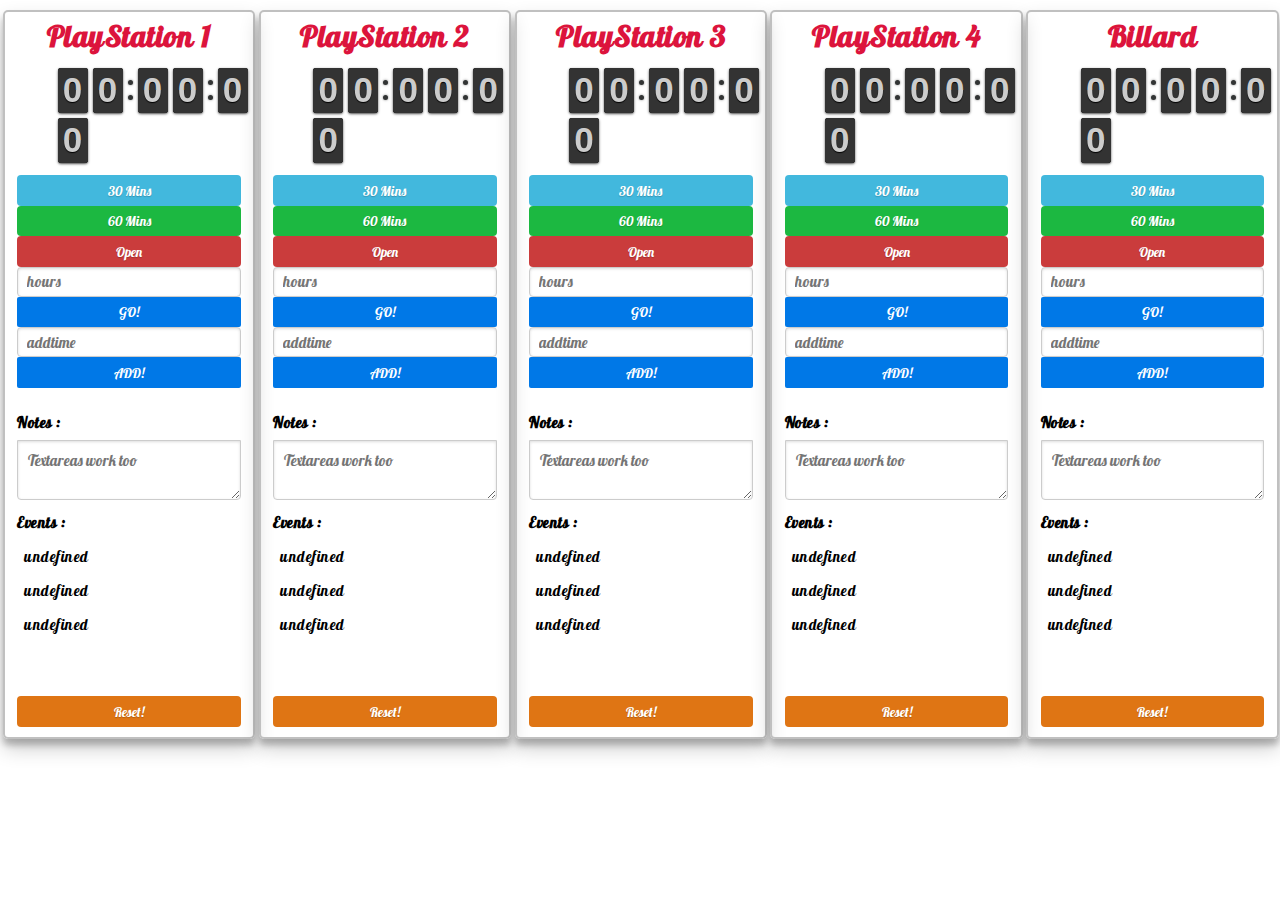
==== commit 605c8d40: "changed clocks left margins" ====
--- a/index.html
+++ b/index.html
@@ -216,7 +216,7 @@
 		// **************************** Checking and setting local storage and global variables for the first time ********************************* //
 
 
-					//localStorage.clear();
+					localStorage.clear();
 
 						// Deploy the counters
 						function deploy(x){
--- a/mystyle.css
+++ b/mystyle.css
@@ -73,9 +73,10 @@
 
 
 .psone-clock {
-  width: 90%;
-  display: block;
-  margin:20px 0px 20px 36px;
+
+  width: 90%;
+  display: block;
+  margin:20px 0px 20px 100px;
 }
 
 
@@ -101,7 +102,7 @@
 .pstwo-clock {
   width: 90%;
   display: block;
-  margin:20px 0px 20px 36px;
+  margin:20px 0px 20px 100px;
 }
 
 /**End PS two container style**/
@@ -127,7 +128,7 @@
 .psthree-clock {
   width: 90%;
   display: block;
-  margin:20px 0px 20px 36px;
+  margin:20px 0px 20px 100px;
 }
 
 /**End PS three container style**/
@@ -153,7 +154,7 @@
 .psfour-clock {
   width: 90%;
   display: block;
-  margin:20px 0px 20px 36px;
+  margin:20px 0px 20px 100px;
 }
 
 /**End PS four container style**/
@@ -179,7 +180,7 @@
 .billard-clock {
   width: 90%;
   display: block;
-  margin:20px 0px 20px 36px;
+  margin:20px 0px 20px 100px;
 }
 
 /**End Billard one container style**/
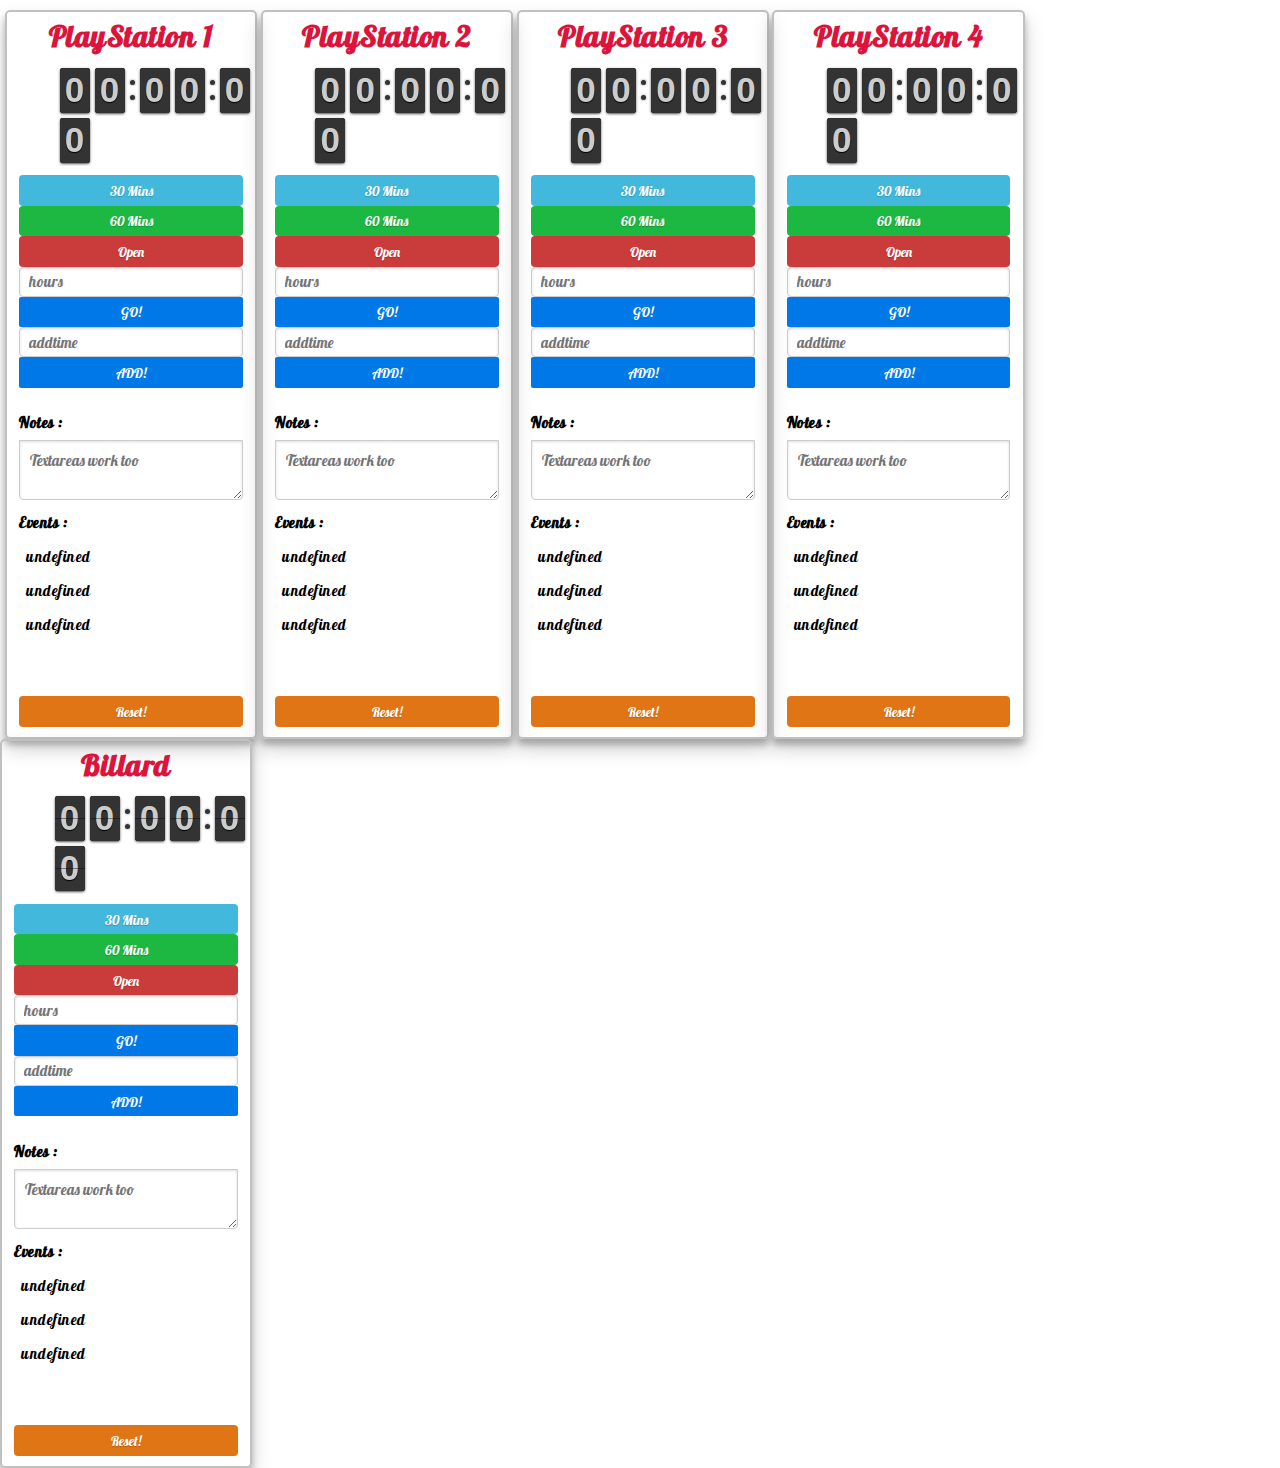
==== commit 0c648f7c: "Update index.html" ====
--- a/index.html
+++ b/index.html
@@ -216,7 +216,7 @@
 		// **************************** Checking and setting local storage and global variables for the first time ********************************* //
 
 
-					localStorage.clear();
+					//localStorage.clear();
 
 						// Deploy the counters
 						function deploy(x){
--- a/mystyle.css
+++ b/mystyle.css
@@ -62,7 +62,7 @@
 
   display: inline-block;
   vertical-align:top;
-  margin-left: 3px;
+  margin-left: 5px;
   border: solid;
   border-radius: 5px;
   border-width: 2px;
